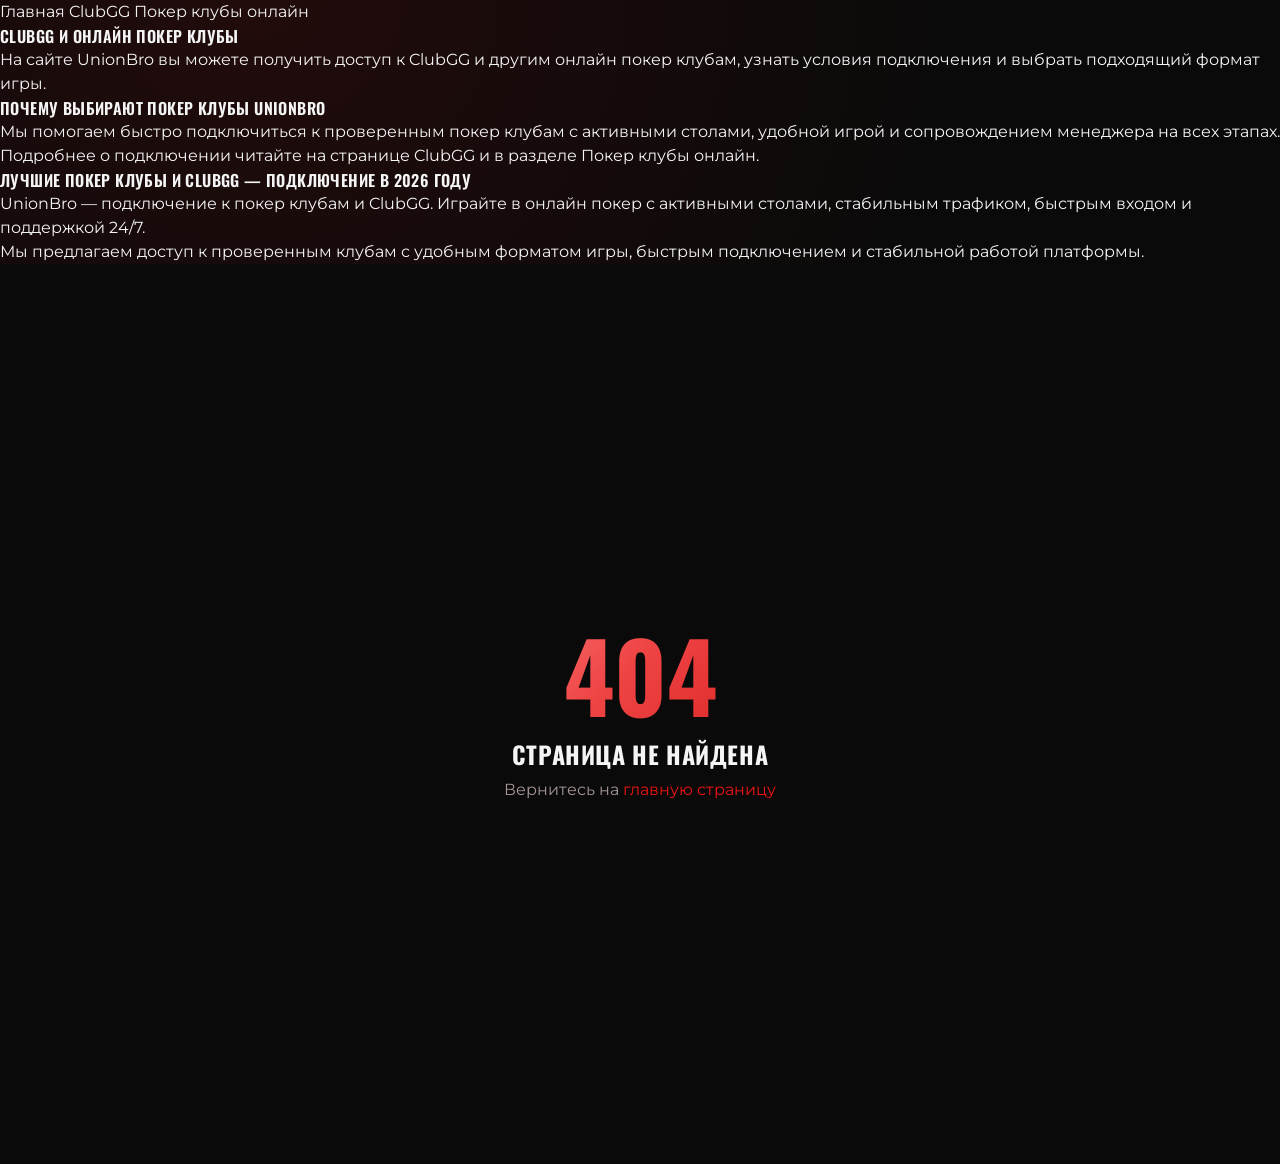
==== index.html @ 616d1501 "Update index.html" ====
<!DOCTYPE html>
<html lang="ru">
  <head>
    <meta name="google-site-verification" content="Jn-IvwOmvhcXnrIKQNg2RU78ghf2xJyELnTUJo6qWyk" />
    <meta charset="UTF-8" />
    <meta name="viewport" content="width=device-width, initial-scale=1.0" />

    <title>Лучшие покерные клубы ClubGG,X-poker,PPPoker в 2026 году | UnionBro</title>

   <meta name="description" content="UnionBro — подключение к покер клубам ClubGG,X-Poker,PPPoker. Активные столы, стабильный трафик, быстрый вход и поддержка 24/7." />

    <meta name="keywords" content="Poker клубы, ClubGG, онлайн покер, покер клуб, покер на деньги, X-Poker, покер онлайн 2026, лучшие покер клубы, клуб покера зарегистрироваться, покер рум, покер клубы , мобильный покер, покер с реальными деньгами, приватные покер клубы, unionbro покер, покер клуб вступить, покер трафик, онлайн покер клуб" />

    <meta name="robots" content="index, follow" />
    <meta name="googlebot" content="index, follow" />
    <meta name="author" content="UnionBro" />
    <meta name="language" content="Russian" />

    <link rel="canonical" href="https://brouniongg.com/" />

    <meta property="og:type" content="website" />
    <meta property="og:site_name" content="UnionBro" />
    <meta property="og:title" content="Лучшие покерные клубы ClubGG,X-Poker,PPPoker в 2026 году | UnionBro" />
    <meta property="og:description" content="Подключение к покерным клубам ClubGG,X-Poker,PPPoker: активные столы, стабильный трафик, быстрый вход и поддержка 24/7." /
    <meta property="og:url" content="https://brouniongg.com/" />
    <meta property="og:image" content="https://brouniongg.com/opengraph.jpg" />
    <meta property="og:image:width" content="1200" />
    <meta property="og:image:height" content="630" />
    <meta property="og:image:alt" content="UnionBro — Клубы GG Poker" />
    <meta property="og:locale" content="ru_RU" />

    <meta name="twitter:card" content="summary_large_image" />
    <meta name="twitter:title" content="Лучшие покерные клубы ClubGG,X-Poker,PPPoker в 2026 году | UnionBro" />
    <meta name="twitter:description" content="Подключение к покерным клубам ClubGG,X-Poker,PPPoker: активные столы, стабильный трафик и быстрый вход." />
    <meta name="twitter:image" content="https://brouniongg.com/opengraph.jpg" />

    <script type="application/ld+json">
    {
      "@context": "https://schema.org",
      "@type": "Organization",
      "name": "UnionBro",
      "url": "https://brouniongg.com/",
      "logo": "https://brouniongg.com/images/logo.jpg",
      "description": "UnionBro — сервис для быстрого подключения к лучшим клубам ClubGG. Активные столы, реальный трафик, поддержка менеджера 24/7.",
      "contactPoint": {
        "@type": "ContactPoint",
        "contactType": "customer support",
        "availableLanguage": ["Russian", "English"]
      }
    }
    </script>

    <script type="application/ld+json">
    {
      "@context": "https://schema.org",
      "@type": "WebSite",
      "name": "UnionBro",
      "url": "https://brouniongg.com/",
      "description": "Лучшие покер клубы и ClubGG — быстрое подключение, активные столы и стабильный трафик."
      "inLanguage": "ru-RU"
    }
    </script>

    <link rel="icon" type="image/png" href="/favicon.png" />
    <link rel="preconnect" href="https://fonts.googleapis.com">
    <link rel="preconnect" href="https://fonts.gstatic.com" crossorigin>

    <script type="module" crossorigin src="/assets/index-Do-05twi.js"></script>
    <link rel="stylesheet" crossorigin href="/assets/index-GJDp9SHM.css">
  </head>
  <body>
      <nav>
  <a href="/">Главная</a>
  <a href="/clubgg.html">ClubGG</a>
  <a href="/poker-clubs.html">Покер клубы онлайн</a>
</nav>
 <main>

  <section>
   <h2>ClubGG и онлайн покер клубы</h2>
<p>
  На сайте UnionBro вы можете получить доступ к ClubGG и другим
  онлайн покер клубам, узнать условия подключения и выбрать
  подходящий формат игры.
</p>
  </section>

  <section>
    <h2>Почему выбирают покер клубы UnionBro</h2>
  <p>
    Мы помогаем быстро подключиться к проверенным покер клубам с активными столами,
    удобной игрой и сопровождением менеджера на всех этапах.
  </p>
 <p>
  Подробнее о подключении читайте на странице
  <a href="/clubgg.html">ClubGG</a> и в разделе
  <a href="/poker-clubs.html">Покер клубы онлайн</a>.
</p>
  </section>
    <section>
  <h2>Лучшие покер клубы и ClubGG — подключение в 2026 году</h2>

  <p>
    UnionBro — подключение к покер клубам и ClubGG.
    Играйте в онлайн покер с активными столами, стабильным трафиком,
    быстрым входом и поддержкой 24/7.
  </p>

  <p>
    Мы предлагаем доступ к проверенным клубам с удобным форматом игры,
    быстрым подключением и стабильной работой платформы.
  </p>
</section>
</main>
    <div id="root"></div>
  </body>
</html>
---- assets/index-GJDp9SHM.css ----
@import"https://fonts.googleapis.com/css2?family=Montserrat:wght@400;500;600;700&family=Oswald:wght@400;500;600;700&display=swap";@layer properties{@supports (((-webkit-hyphens:none)) and (not (margin-trim:inline))) or ((-moz-orient:inline) and (not (color:rgb(from red r g b)))){*,:before,:after,::backdrop{--tw-translate-x:0;--tw-translate-y:0;--tw-translate-z:0;--tw-rotate-x:initial;--tw-rotate-y:initial;--tw-rotate-z:initial;--tw-skew-x:initial;--tw-skew-y:initial;--tw-space-y-reverse:0;--tw-space-x-reverse:0;--tw-border-style:solid;--tw-gradient-position:initial;--tw-gradient-from:#0000;--tw-gradient-via:#0000;--tw-gradient-to:#0000;--tw-gradient-stops:initial;--tw-gradient-via-stops:initial;--tw-gradient-from-position:0%;--tw-gradient-via-position:50%;--tw-gradient-to-position:100%;--tw-leading:initial;--tw-font-weight:initial;--tw-tracking:initial;--tw-ordinal:initial;--tw-slashed-zero:initial;--tw-numeric-figure:initial;--tw-numeric-spacing:initial;--tw-numeric-fraction:initial;--tw-shadow:0 0 #0000;--tw-shadow-color:initial;--tw-shadow-alpha:100%;--tw-inset-shadow:0 0 #0000;--tw-inset-shadow-color:initial;--tw-inset-shadow-alpha:100%;--tw-ring-color:initial;--tw-ring-shadow:0 0 #0000;--tw-inset-ring-color:initial;--tw-inset-ring-shadow:0 0 #0000;--tw-ring-inset:initial;--tw-ring-offset-width:0px;--tw-ring-offset-color:#fff;--tw-ring-offset-shadow:0 0 #0000;--tw-outline-style:solid;--tw-blur:initial;--tw-brightness:initial;--tw-contrast:initial;--tw-grayscale:initial;--tw-hue-rotate:initial;--tw-invert:initial;--tw-opacity:initial;--tw-saturate:initial;--tw-sepia:initial;--tw-drop-shadow:initial;--tw-drop-shadow-color:initial;--tw-drop-shadow-alpha:100%;--tw-drop-shadow-size:initial;--tw-backdrop-blur:initial;--tw-backdrop-brightness:initial;--tw-backdrop-contrast:initial;--tw-backdrop-grayscale:initial;--tw-backdrop-hue-rotate:initial;--tw-backdrop-invert:initial;--tw-backdrop-opacity:initial;--tw-backdrop-saturate:initial;--tw-backdrop-sepia:initial;--tw-duration:initial;--tw-ease:initial;--tw-content:"";--tw-scale-x:1;--tw-scale-y:1;--tw-scale-z:1;--tw-animation-delay:0s;--tw-animation-direction:normal;--tw-animation-duration:initial;--tw-animation-fill-mode:none;--tw-animation-iteration-count:1;--tw-enter-blur:0;--tw-enter-opacity:1;--tw-enter-rotate:0;--tw-enter-scale:1;--tw-enter-translate-x:0;--tw-enter-translate-y:0;--tw-exit-blur:0;--tw-exit-opacity:1;--tw-exit-rotate:0;--tw-exit-scale:1;--tw-exit-translate-x:0;--tw-exit-translate-y:0}}}@layer theme{:root,:host{--font-mono:ui-monospace, SFMono-Regular, Menlo, Monaco, Consolas, "Liberation Mono", "Courier New", monospace;--color-red-50:oklch(97.1% .013 17.38);--color-red-300:oklch(80.8% .114 19.571);--color-red-400:oklch(70.4% .191 22.216);--color-red-500:oklch(63.7% .237 25.331);--color-red-600:oklch(57.7% .245 27.325);--color-red-700:oklch(50.5% .213 27.518);--color-red-900:oklch(39.6% .141 25.723);--color-red-950:oklch(25.8% .092 26.042);--color-green-400:oklch(79.2% .209 151.711);--color-green-500:oklch(72.3% .219 149.579);--color-cyan-400:oklch(78.9% .154 211.53);--color-cyan-500:oklch(71.5% .143 215.221);--color-blue-400:oklch(70.7% .165 254.624);--color-blue-500:oklch(62.3% .214 259.815);--color-purple-400:oklch(71.4% .203 305.504);--color-purple-500:oklch(62.7% .265 303.9);--color-black:#000;--color-white:#fff;--spacing:.25rem;--container-sm:24rem;--container-md:28rem;--container-lg:32rem;--container-2xl:42rem;--container-3xl:48rem;--container-4xl:56rem;--container-7xl:80rem;--text-xs:.75rem;--text-xs--line-height:calc(1 / .75);--text-sm:.875rem;--text-sm--line-height:calc(1.25 / .875);--text-base:1rem;--text-base--line-height: 1.5 ;--text-lg:1.125rem;--text-lg--line-height:calc(1.75 / 1.125);--text-xl:1.25rem;--text-xl--line-height:calc(1.75 / 1.25);--text-2xl:1.5rem;--text-2xl--line-height:calc(2 / 1.5);--text-3xl:1.875rem;--text-3xl--line-height: 1.2 ;--text-4xl:2.25rem;--text-4xl--line-height:calc(2.5 / 2.25);--text-5xl:3rem;--text-5xl--line-height:1;--text-6xl:3.75rem;--text-6xl--line-height:1;--text-7xl:4.5rem;--text-7xl--line-height:1;--text-8xl:6rem;--text-8xl--line-height:1;--font-weight-normal:400;--font-weight-medium:500;--font-weight-semibold:600;--font-weight-bold:700;--tracking-tight:-.025em;--tracking-wide:.025em;--tracking-wider:.05em;--tracking-widest:.1em;--leading-tight:1.25;--leading-snug:1.375;--leading-normal:1.5;--leading-relaxed:1.625;--radius-3xl:1.5rem;--ease-in-out:cubic-bezier(.4, 0, .2, 1);--animate-spin:spin 1s linear infinite;--animate-pulse:pulse 2s cubic-bezier(.4, 0, .6, 1) infinite;--blur-md:12px;--blur-xl:24px;--blur-3xl:64px;--aspect-video:16 / 9;--default-transition-duration:.15s;--default-transition-timing-function:cubic-bezier(.4, 0, .2, 1);--default-font-family:"Montserrat", sans-serif;--default-mono-font-family:var(--font-mono);--font-display:"Oswald", sans-serif;--color-border:#291e1e}}@layer base{*,:after,:before,::backdrop{box-sizing:border-box;border:0 solid;margin:0;padding:0}::file-selector-button{box-sizing:border-box;border:0 solid;margin:0;padding:0}html,:host{-webkit-text-size-adjust:100%;tab-size:4;line-height:1.5;font-family:var(--default-font-family,ui-sans-serif, system-ui, sans-serif, "Apple Color Emoji", "Segoe UI Emoji", "Segoe UI Symbol", "Noto Color Emoji");font-feature-settings:var(--default-font-feature-settings,normal);font-variation-settings:var(--default-font-variation-settings,normal);-webkit-tap-highlight-color:transparent}hr{height:0;color:inherit;border-top-width:1px}abbr:where([title]){-webkit-text-decoration:underline dotted;text-decoration:underline dotted}h1,h2,h3,h4,h5,h6{font-size:inherit;font-weight:inherit}a{color:inherit;-webkit-text-decoration:inherit;text-decoration:inherit}b,strong{font-weight:bolder}code,kbd,samp,pre{font-family:var(--default-mono-font-family,ui-monospace, SFMono-Regular, Menlo, Monaco, Consolas, "Liberation Mono", "Courier New", monospace);font-feature-settings:var(--default-mono-font-feature-settings,normal);font-variation-settings:var(--default-mono-font-variation-settings,normal);font-size:1em}small{font-size:80%}sub,sup{vertical-align:baseline;font-size:75%;line-height:0;position:relative}sub{bottom:-.25em}sup{top:-.5em}table{text-indent:0;border-color:inherit;border-collapse:collapse}:-moz-focusring{outline:auto}progress{vertical-align:baseline}summary{display:list-item}ol,ul,menu{list-style:none}img,svg,video,canvas,audio,iframe,embed,object{vertical-align:middle;display:block}img,video{max-width:100%;height:auto}button,input,select,optgroup,textarea{font:inherit;font-feature-settings:inherit;font-variation-settings:inherit;letter-spacing:inherit;color:inherit;opacity:1;background-color:#0000;border-radius:0}::file-selector-button{font:inherit;font-feature-settings:inherit;font-variation-settings:inherit;letter-spacing:inherit;color:inherit;opacity:1;background-color:#0000;border-radius:0}:where(select:is([multiple],[size])) optgroup{font-weight:bolder}:where(select:is([multiple],[size])) optgroup option{padding-inline-start:20px}::file-selector-button{margin-inline-end:4px}::placeholder{opacity:1}@supports (not ((-webkit-appearance:-apple-pay-button))) or (contain-intrinsic-size:1px){::placeholder{color:currentColor}@supports (color:color-mix(in lab,red,red)){::placeholder{color:color-mix(in oklab,currentcolor 50%,transparent)}}}textarea{resize:vertical}::-webkit-search-decoration{-webkit-appearance:none}::-webkit-date-and-time-value{min-height:1lh;text-align:inherit}::-webkit-datetime-edit{display:inline-flex}::-webkit-datetime-edit-fields-wrapper{padding:0}::-webkit-datetime-edit{padding-block:0}::-webkit-datetime-edit-year-field{padding-block:0}::-webkit-datetime-edit-month-field{padding-block:0}::-webkit-datetime-edit-day-field{padding-block:0}::-webkit-datetime-edit-hour-field{padding-block:0}::-webkit-datetime-edit-minute-field{padding-block:0}::-webkit-datetime-edit-second-field{padding-block:0}::-webkit-datetime-edit-millisecond-field{padding-block:0}::-webkit-datetime-edit-meridiem-field{padding-block:0}::-webkit-calendar-picker-indicator{line-height:1}:-moz-ui-invalid{box-shadow:none}button,input:where([type=button],[type=reset],[type=submit]){appearance:button}::file-selector-button{appearance:button}::-webkit-inner-spin-button{height:auto}::-webkit-outer-spin-button{height:auto}[hidden]:where(:not([hidden=until-found])){display:none!important}body{color:#f5f5f5;-webkit-font-smoothing:antialiased;-moz-osx-font-smoothing:grayscale;background-color:#0a0a0a;background-image:radial-gradient(at 20% 0,#b4141424,#0000 50%),radial-gradient(at 80% 100%,#8c0a0a1a,#0000 50%);background-attachment:fixed;font-family:Montserrat,sans-serif}h1,h2,h3,h4,h5,h6{font-family:var(--font-display);--tw-font-weight:var(--font-weight-semibold);font-weight:var(--font-weight-semibold);--tw-tracking:var(--tracking-wide);letter-spacing:var(--tracking-wide);text-transform:uppercase}*{border-color:#291e1e}}@layer components{.btn-gold{color:#fff;background-image:linear-gradient(135deg,#f87171,#ef4444,#b91c1c);border:none}.btn-gold:hover{background-image:linear-gradient(135deg,#fca5a5,#f87171,#dc2626)}.btn-glass{color:#fff;-webkit-backdrop-filter:blur(8px);backdrop-filter:blur(8px);background:#c81e1e1a;border:1px solid #c81e1e47}.btn-glass:hover{background:#c81e1e33;border-color:#c81e1e80}.btn-red{color:#fff;background-image:linear-gradient(135deg,#ef4444,#7f1d1d);border:none}.btn-red:hover{background-image:linear-gradient(135deg,#f87171,#ef4444)}}@layer utilities{.\@container\/field-group{container:field-group/inline-size}.pointer-events-auto{pointer-events:auto}.pointer-events-none{pointer-events:none}.invisible{visibility:hidden}.sr-only{clip-path:inset(50%);white-space:nowrap;border-width:0;width:1px;height:1px;margin:-1px;padding:0;position:absolute;overflow:hidden}.absolute{position:absolute}.fixed{position:fixed}.relative{position:relative}.static{position:static}.inset-0{inset:calc(var(--spacing) * 0)}.inset-x-0{inset-inline:calc(var(--spacing) * 0)}.inset-y-0{inset-block:calc(var(--spacing) * 0)}.start{inset-inline-start:var(--spacing)}.-top-3{top:calc(var(--spacing) * -3)}.-top-12{top:calc(var(--spacing) * -12)}.top-0{top:calc(var(--spacing) * 0)}.top-1\.5{top:calc(var(--spacing) * 1.5)}.top-1\/2{top:50%}.top-2{top:calc(var(--spacing) * 2)}.top-2\.5{top:calc(var(--spacing) * 2.5)}.top-3\.5{top:calc(var(--spacing) * 3.5)}.top-4{top:calc(var(--spacing) * 4)}.top-14{top:calc(var(--spacing) * 14)}.top-16{top:calc(var(--spacing) * 16)}.top-24{top:calc(var(--spacing) * 24)}.top-\[1px\]{top:1px}.top-\[50\%\]{top:50%}.top-\[60\%\]{top:60%}.top-\[100px\]{top:100px}.top-full{top:100%}.-right-3{right:calc(var(--spacing) * -3)}.-right-12{right:calc(var(--spacing) * -12)}.-right-\[3px\]{right:-3px}.right-0{right:calc(var(--spacing) * 0)}.right-1{right:calc(var(--spacing) * 1)}.right-2{right:calc(var(--spacing) * 2)}.right-3{right:calc(var(--spacing) * 3)}.right-4{right:calc(var(--spacing) * 4)}.right-\[16\%\]{right:16%}.-bottom-12{bottom:calc(var(--spacing) * -12)}.bottom-0{bottom:calc(var(--spacing) * 0)}.bottom-2{bottom:calc(var(--spacing) * 2)}.-left-12{left:calc(var(--spacing) * -12)}.-left-\[3px\]{left:-3px}.left-0{left:calc(var(--spacing) * 0)}.left-1\/2{left:50%}.left-2{left:calc(var(--spacing) * 2)}.left-\[16\%\]{left:16%}.left-\[50\%\]{left:50%}.z-0{z-index:0}.z-10{z-index:10}.z-20{z-index:20}.z-50{z-index:50}.z-\[1\]{z-index:1}.z-\[100\]{z-index:100}.order-first{order:-9999}.order-last{order:9999}.\!m-0{margin:calc(var(--spacing) * 0)!important}.-mx-1{margin-inline:calc(var(--spacing) * -1)}.mx-2{margin-inline:calc(var(--spacing) * 2)}.mx-3\.5{margin-inline:calc(var(--spacing) * 3.5)}.mx-8{margin-inline:calc(var(--spacing) * 8)}.mx-auto{margin-inline:auto}.-my-2{margin-block:calc(var(--spacing) * -2)}.my-0{margin-block:calc(var(--spacing) * 0)}.my-0\.5{margin-block:calc(var(--spacing) * .5)}.my-1{margin-block:calc(var(--spacing) * 1)}.-mt-4{margin-top:calc(var(--spacing) * -4)}.-mt-10{margin-top:calc(var(--spacing) * -10)}.-mt-20{margin-top:calc(var(--spacing) * -20)}.mt-1{margin-top:calc(var(--spacing) * 1)}.mt-1\.5{margin-top:calc(var(--spacing) * 1.5)}.mt-2{margin-top:calc(var(--spacing) * 2)}.mt-4{margin-top:calc(var(--spacing) * 4)}.mt-5{margin-top:calc(var(--spacing) * 5)}.mt-6{margin-top:calc(var(--spacing) * 6)}.mt-10{margin-top:calc(var(--spacing) * 10)}.mt-16{margin-top:calc(var(--spacing) * 16)}.mt-24{margin-top:calc(var(--spacing) * 24)}.mt-auto{margin-top:auto}.-mr-10{margin-right:calc(var(--spacing) * -10)}.-mr-20{margin-right:calc(var(--spacing) * -20)}.mr-1{margin-right:calc(var(--spacing) * 1)}.mr-2{margin-right:calc(var(--spacing) * 2)}.mb-0{margin-bottom:calc(var(--spacing) * 0)}.mb-1{margin-bottom:calc(var(--spacing) * 1)}.mb-2{margin-bottom:calc(var(--spacing) * 2)}.mb-3{margin-bottom:calc(var(--spacing) * 3)}.mb-4{margin-bottom:calc(var(--spacing) * 4)}.mb-5{margin-bottom:calc(var(--spacing) * 5)}.mb-6{margin-bottom:calc(var(--spacing) * 6)}.mb-8{margin-bottom:calc(var(--spacing) * 8)}.mb-10{margin-bottom:calc(var(--spacing) * 10)}.mb-12{margin-bottom:calc(var(--spacing) * 12)}.mb-16{margin-bottom:calc(var(--spacing) * 16)}.-ml-4{margin-left:calc(var(--spacing) * -4)}.ml-1{margin-left:calc(var(--spacing) * 1)}.ml-4{margin-left:calc(var(--spacing) * 4)}.ml-auto{margin-left:auto}.line-clamp-2{-webkit-line-clamp:2;-webkit-box-orient:vertical;display:-webkit-box;overflow:hidden}.block{display:block}.flex{display:flex}.grid{display:grid}.hidden{display:none}.inline{display:inline}.inline-flex{display:inline-flex}.table{display:table}.aspect-square{aspect-ratio:1}.aspect-video{aspect-ratio:var(--aspect-video)}.size-4{width:calc(var(--spacing) * 4);height:calc(var(--spacing) * 4)}.size-6{width:calc(var(--spacing) * 6);height:calc(var(--spacing) * 6)}.size-8{width:calc(var(--spacing) * 8);height:calc(var(--spacing) * 8)}.size-10{width:calc(var(--spacing) * 10);height:calc(var(--spacing) * 10)}.size-\[--cell-size\]{width:--cell-size;height:--cell-size}.h-0\.5{height:calc(var(--spacing) * .5)}.h-1{height:calc(var(--spacing) * 1)}.h-1\.5{height:calc(var(--spacing) * 1.5)}.h-2{height:calc(var(--spacing) * 2)}.h-2\.5{height:calc(var(--spacing) * 2.5)}.h-3{height:calc(var(--spacing) * 3)}.h-3\.5{height:calc(var(--spacing) * 3.5)}.h-4{height:calc(var(--spacing) * 4)}.h-5{height:calc(var(--spacing) * 5)}.h-6{height:calc(var(--spacing) * 6)}.h-7{height:calc(var(--spacing) * 7)}.h-8{height:calc(var(--spacing) * 8)}.h-9{height:calc(var(--spacing) * 9)}.h-10{height:calc(var(--spacing) * 10)}.h-11{height:calc(var(--spacing) * 11)}.h-12{height:calc(var(--spacing) * 12)}.h-14{height:calc(var(--spacing) * 14)}.h-20{height:calc(var(--spacing) * 20)}.h-24{height:calc(var(--spacing) * 24)}.h-28{height:calc(var(--spacing) * 28)}.h-32{height:calc(var(--spacing) * 32)}.h-64{height:calc(var(--spacing) * 64)}.h-\[--cell-size\]{height:--cell-size}.h-\[1px\]{height:1px}.h-\[120px\]{height:120px}.h-\[var\(--radix-navigation-menu-viewport-height\)\]{height:var(--radix-navigation-menu-viewport-height)}.h-\[var\(--radix-select-trigger-height\)\]{height:var(--radix-select-trigger-height)}.h-auto{height:auto}.h-full{height:100%}.h-px{height:1px}.h-svh{height:100svh}.max-h-\[--radix-context-menu-content-available-height\]{max-height:--radix-context-menu-content-available-height}.max-h-\[--radix-select-content-available-height\]{max-height:--radix-select-content-available-height}.max-h-\[300px\]{max-height:300px}.max-h-\[var\(--radix-dropdown-menu-content-available-height\)\]{max-height:var(--radix-dropdown-menu-content-available-height)}.max-h-screen{max-height:100vh}.min-h-0{min-height:calc(var(--spacing) * 0)}.min-h-\[60px\]{min-height:60px}.min-h-\[90vh\]{min-height:90vh}.min-h-screen{min-height:100vh}.min-h-svh{min-height:100svh}.w-0{width:calc(var(--spacing) * 0)}.w-1{width:calc(var(--spacing) * 1)}.w-2{width:calc(var(--spacing) * 2)}.w-2\.5{width:calc(var(--spacing) * 2.5)}.w-3{width:calc(var(--spacing) * 3)}.w-3\.5{width:calc(var(--spacing) * 3.5)}.w-3\/4{width:75%}.w-4{width:calc(var(--spacing) * 4)}.w-5{width:calc(var(--spacing) * 5)}.w-7{width:calc(var(--spacing) * 7)}.w-8{width:calc(var(--spacing) * 8)}.w-9{width:calc(var(--spacing) * 9)}.w-10{width:calc(var(--spacing) * 10)}.w-16{width:calc(var(--spacing) * 16)}.w-20{width:calc(var(--spacing) * 20)}.w-24{width:calc(var(--spacing) * 24)}.w-28{width:calc(var(--spacing) * 28)}.w-32{width:calc(var(--spacing) * 32)}.w-64{width:calc(var(--spacing) * 64)}.w-72{width:calc(var(--spacing) * 72)}.w-\[--cell-size\]{width:--cell-size}.w-\[1px\]{width:1px}.w-\[3px\]{width:3px}.w-\[100px\]{width:100px}.w-\[120px\]{width:120px}.w-\[var\(--sidebar-width\)\]{width:var(--sidebar-width)}.w-auto{width:auto}.w-fit{width:fit-content}.w-full{width:100%}.w-max{width:max-content}.w-px{width:1px}.max-w-2xl{max-width:var(--container-2xl)}.max-w-3xl{max-width:var(--container-3xl)}.max-w-4xl{max-width:var(--container-4xl)}.max-w-7xl{max-width:var(--container-7xl)}.max-w-\[var\(--skeleton-width\)\]{max-width:var(--skeleton-width)}.max-w-lg{max-width:var(--container-lg)}.max-w-max{max-width:max-content}.max-w-md{max-width:var(--container-md)}.max-w-sm{max-width:var(--container-sm)}.min-w-0{min-width:calc(var(--spacing) * 0)}.min-w-5{min-width:calc(var(--spacing) * 5)}.min-w-8{min-width:calc(var(--spacing) * 8)}.min-w-9{min-width:calc(var(--spacing) * 9)}.min-w-10{min-width:calc(var(--spacing) * 10)}.min-w-\[--cell-size\]{min-width:--cell-size}.min-w-\[8rem\]{min-width:8rem}.min-w-\[12rem\]{min-width:12rem}.min-w-\[var\(--radix-select-trigger-width\)\]{min-width:var(--radix-select-trigger-width)}.flex-1{flex:1}.flex-shrink-0,.shrink-0{flex-shrink:0}.grow{flex-grow:1}.grow-0{flex-grow:0}.basis-full{flex-basis:100%}.caption-bottom{caption-side:bottom}.border-collapse{border-collapse:collapse}.origin-\[--radix-context-menu-content-transform-origin\]{transform-origin:--radix-context-menu-content-transform-origin}.origin-\[--radix-dropdown-menu-content-transform-origin\]{transform-origin:--radix-dropdown-menu-content-transform-origin}.origin-\[--radix-hover-card-content-transform-origin\]{transform-origin:--radix-hover-card-content-transform-origin}.origin-\[--radix-menubar-content-transform-origin\]{transform-origin:--radix-menubar-content-transform-origin}.origin-\[--radix-popover-content-transform-origin\]{transform-origin:--radix-popover-content-transform-origin}.origin-\[--radix-select-content-transform-origin\]{transform-origin:--radix-select-content-transform-origin}.origin-\[--radix-tooltip-content-transform-origin\]{transform-origin:--radix-tooltip-content-transform-origin}.-translate-x-1\/2{--tw-translate-x: -50% ;translate:var(--tw-translate-x) var(--tw-translate-y)}.-translate-x-px{--tw-translate-x:-1px;translate:var(--tw-translate-x) var(--tw-translate-y)}.translate-x-\[-50\%\]{--tw-translate-x:-50%;translate:var(--tw-translate-x) var(--tw-translate-y)}.translate-x-px{--tw-translate-x:1px;translate:var(--tw-translate-x) var(--tw-translate-y)}.-translate-y-1\/2{--tw-translate-y: -50% ;translate:var(--tw-translate-x) var(--tw-translate-y)}.translate-y-\[-50\%\]{--tw-translate-y:-50%;translate:var(--tw-translate-x) var(--tw-translate-y)}.rotate-45{rotate:45deg}.rotate-90{rotate:90deg}.transform{transform:var(--tw-rotate-x,) var(--tw-rotate-y,) var(--tw-rotate-z,) var(--tw-skew-x,) var(--tw-skew-y,)}.animate-caret-blink{animation:1.25s ease-out infinite caret-blink}.animate-in{animation:enter var(--tw-animation-duration,var(--tw-duration,.15s))var(--tw-ease,ease)var(--tw-animation-delay,0s)var(--tw-animation-iteration-count,1)var(--tw-animation-direction,normal)var(--tw-animation-fill-mode,none)}.animate-pulse{animation:var(--animate-pulse)}.animate-spin{animation:var(--animate-spin)}.cursor-default{cursor:default}.cursor-pointer{cursor:pointer}.cursor-text{cursor:text}.touch-none{touch-action:none}.resize-none{resize:none}.list-disc{list-style-type:disc}.list-none{list-style-type:none}.grid-cols-1{grid-template-columns:repeat(1,minmax(0,1fr))}.grid-cols-2{grid-template-columns:repeat(2,minmax(0,1fr))}.flex-col{flex-direction:column}.flex-col-reverse{flex-direction:column-reverse}.flex-row{flex-direction:row}.flex-wrap{flex-wrap:wrap}.place-content-center{place-content:center}.items-center{align-items:center}.items-end{align-items:flex-end}.items-start{align-items:flex-start}.items-stretch{align-items:stretch}.justify-between{justify-content:space-between}.justify-center{justify-content:center}.justify-start{justify-content:flex-start}.gap-1{gap:calc(var(--spacing) * 1)}.gap-1\.5{gap:calc(var(--spacing) * 1.5)}.gap-2{gap:calc(var(--spacing) * 2)}.gap-2\.5{gap:calc(var(--spacing) * 2.5)}.gap-3{gap:calc(var(--spacing) * 3)}.gap-4{gap:calc(var(--spacing) * 4)}.gap-5{gap:calc(var(--spacing) * 5)}.gap-6{gap:calc(var(--spacing) * 6)}.gap-7{gap:calc(var(--spacing) * 7)}.gap-8{gap:calc(var(--spacing) * 8)}.gap-10{gap:calc(var(--spacing) * 10)}.gap-12{gap:calc(var(--spacing) * 12)}.gap-16{gap:calc(var(--spacing) * 16)}:where(.space-y-1\.5>:not(:last-child)){--tw-space-y-reverse:0;margin-block-start:calc(calc(var(--spacing) * 1.5) * var(--tw-space-y-reverse));margin-block-end:calc(calc(var(--spacing) * 1.5) * calc(1 - var(--tw-space-y-reverse)))}:where(.space-y-2>:not(:last-child)){--tw-space-y-reverse:0;margin-block-start:calc(calc(var(--spacing) * 2) * var(--tw-space-y-reverse));margin-block-end:calc(calc(var(--spacing) * 2) * calc(1 - var(--tw-space-y-reverse)))}:where(.space-y-4>:not(:last-child)){--tw-space-y-reverse:0;margin-block-start:calc(calc(var(--spacing) * 4) * var(--tw-space-y-reverse));margin-block-end:calc(calc(var(--spacing) * 4) * calc(1 - var(--tw-space-y-reverse)))}:where(.space-y-6>:not(:last-child)){--tw-space-y-reverse:0;margin-block-start:calc(calc(var(--spacing) * 6) * var(--tw-space-y-reverse));margin-block-end:calc(calc(var(--spacing) * 6) * calc(1 - var(--tw-space-y-reverse)))}:where(.space-x-1>:not(:last-child)){--tw-space-x-reverse:0;margin-inline-start:calc(calc(var(--spacing) * 1) * var(--tw-space-x-reverse));margin-inline-end:calc(calc(var(--spacing) * 1) * calc(1 - var(--tw-space-x-reverse)))}:where(.space-x-4>:not(:last-child)){--tw-space-x-reverse:0;margin-inline-start:calc(calc(var(--spacing) * 4) * var(--tw-space-x-reverse));margin-inline-end:calc(calc(var(--spacing) * 4) * calc(1 - var(--tw-space-x-reverse)))}.self-stretch{align-self:stretch}.overflow-auto{overflow:auto}.overflow-hidden{overflow:hidden}.overflow-x-hidden{overflow-x:hidden}.overflow-y-auto{overflow-y:auto}.rounded{border-radius:.25rem}.rounded-2xl{border-radius:2rem}.rounded-3xl{border-radius:var(--radius-3xl)}.rounded-\[2px\]{border-radius:2px}.rounded-\[40px\]{border-radius:40px}.rounded-\[calc\(var\(--radius\)-5px\)\]{border-radius:calc(var(--radius) - 5px)}.rounded-\[inherit\]{border-radius:inherit}.rounded-full{border-radius:3.40282e38px}.rounded-lg{border-radius:1rem}.rounded-md{border-radius:.5rem}.rounded-none{border-radius:0}.rounded-sm{border-radius:.25rem}.rounded-xl{border-radius:1.5rem}.rounded-t-\[10px\]{border-top-left-radius:10px;border-top-right-radius:10px}.rounded-l-md{border-top-left-radius:.5rem;border-bottom-left-radius:.5rem}.rounded-l-sm{border-top-left-radius:.25rem;border-bottom-left-radius:.25rem}.rounded-tl-sm{border-top-left-radius:.25rem}.rounded-r-md{border-top-right-radius:.5rem;border-bottom-right-radius:.5rem}.rounded-r-sm{border-top-right-radius:.25rem;border-bottom-right-radius:.25rem}.border{border-style:var(--tw-border-style);border-width:1px}.border-0{border-style:var(--tw-border-style);border-width:0}.border-2{border-style:var(--tw-border-style);border-width:2px}.border-\[1\.5px\]{border-style:var(--tw-border-style);border-width:1.5px}.border-y{border-block-style:var(--tw-border-style);border-block-width:1px}.border-t{border-top-style:var(--tw-border-style);border-top-width:1px}.border-r{border-right-style:var(--tw-border-style);border-right-width:1px}.border-b{border-bottom-style:var(--tw-border-style);border-bottom-width:1px}.border-l{border-left-style:var(--tw-border-style);border-left-width:1px}.border-dashed{--tw-border-style:dashed;border-style:dashed}.\[border-color\:var\(--badge-outline\)\]{border-color:var(--badge-outline)}.border-\[--color-border\]{border-color:--color-border}.border-background{border-color:#0a0a0a}.border-background\/30{border-color:#0a0a0a4d}.border-blue-500\/30{border-color:#3080ff4d}@supports (color:color-mix(in lab,red,red)){.border-blue-500\/30{border-color:color-mix(in oklab,var(--color-blue-500) 30%,transparent)}}.border-border{border-color:#291e1e}.border-border\/50{border-color:#291e1e80}.border-cyan-500\/30{border-color:#00b7d74d}@supports (color:color-mix(in lab,red,red)){.border-cyan-500\/30{border-color:color-mix(in oklab,var(--color-cyan-500) 30%,transparent)}}.border-destructive{border-color:#ec1313}.border-destructive\/50{border-color:#ec131380}.border-green-500\/30{border-color:#00c7584d}@supports (color:color-mix(in lab,red,red)){.border-green-500\/30{border-color:color-mix(in oklab,var(--color-green-500) 30%,transparent)}}.border-input{border-color:#291e1e}.border-primary{border-color:#ec1313}.border-primary\/20{border-color:#ec131333}.border-primary\/30{border-color:#ec13134d}.border-primary\/50{border-color:#ec131380}.border-purple-500\/30{border-color:#ac4bff4d}@supports (color:color-mix(in lab,red,red)){.border-purple-500\/30{border-color:color-mix(in oklab,var(--color-purple-500) 30%,transparent)}}.border-red-500\/30{border-color:#fb2c364d}@supports (color:color-mix(in lab,red,red)){.border-red-500\/30{border-color:color-mix(in oklab,var(--color-red-500) 30%,transparent)}}.border-red-700\/25{border-color:#bf000f40}@supports (color:color-mix(in lab,red,red)){.border-red-700\/25{border-color:color-mix(in oklab,var(--color-red-700) 25%,transparent)}}.border-transparent{border-color:#0000}.border-white\/5{border-color:#ffffff0d}@supports (color:color-mix(in lab,red,red)){.border-white\/5{border-color:color-mix(in oklab,var(--color-white) 5%,transparent)}}.border-white\/10{border-color:#ffffff1a}@supports (color:color-mix(in lab,red,red)){.border-white\/10{border-color:color-mix(in oklab,var(--color-white) 10%,transparent)}}.border-t-background{border-top-color:#0a0a0a}.border-t-transparent{border-top-color:#0000}.border-l-transparent{border-left-color:#0000}.bg-\[\#111\]{background-color:#111}.bg-\[\#444\]{background-color:#444}.bg-\[--color-bg\]{background-color:--color-bg}.bg-accent{background-color:#bb1b1b}.bg-background{background-color:#0a0a0a}.bg-background\/80{background-color:#0a0a0acc}.bg-black{background-color:var(--color-black)}.bg-black\/40{background-color:#0006}@supports (color:color-mix(in lab,red,red)){.bg-black\/40{background-color:color-mix(in oklab,var(--color-black) 40%,transparent)}}.bg-black\/50{background-color:#00000080}@supports (color:color-mix(in lab,red,red)){.bg-black\/50{background-color:color-mix(in oklab,var(--color-black) 50%,transparent)}}.bg-black\/80{background-color:#000c}@supports (color:color-mix(in lab,red,red)){.bg-black\/80{background-color:color-mix(in oklab,var(--color-black) 80%,transparent)}}.bg-blue-500\/20{background-color:#3080ff33}@supports (color:color-mix(in lab,red,red)){.bg-blue-500\/20{background-color:color-mix(in oklab,var(--color-blue-500) 20%,transparent)}}.bg-border{background-color:#291e1e}.bg-card{background-color:#110d0d}.bg-card\/30{background-color:#110d0d4d}.bg-card\/95{background-color:#110d0df2}.bg-cyan-500\/20{background-color:#00b7d733}@supports (color:color-mix(in lab,red,red)){.bg-cyan-500\/20{background-color:color-mix(in oklab,var(--color-cyan-500) 20%,transparent)}}.bg-destructive{background-color:#ec1313}.bg-foreground{background-color:#f5f5f5}.bg-green-500\/20{background-color:#00c75833}@supports (color:color-mix(in lab,red,red)){.bg-green-500\/20{background-color:color-mix(in oklab,var(--color-green-500) 20%,transparent)}}.bg-input{background-color:#291e1e}.bg-muted{background-color:#272020}.bg-muted\/50{background-color:#27202080}.bg-popover{background-color:#110d0d}.bg-primary{background-color:#ec1313}.bg-primary\/10{background-color:#ec13131a}.bg-primary\/15{background-color:#ec131326}.bg-primary\/20{background-color:#ec131333}.bg-purple-500\/20{background-color:#ac4bff33}@supports (color:color-mix(in lab,red,red)){.bg-purple-500\/20{background-color:color-mix(in oklab,var(--color-purple-500) 20%,transparent)}}.bg-red-500\/20{background-color:#fb2c3633}@supports (color:color-mix(in lab,red,red)){.bg-red-500\/20{background-color:color-mix(in oklab,var(--color-red-500) 20%,transparent)}}.bg-red-950\/30{background-color:#4608094d}@supports (color:color-mix(in lab,red,red)){.bg-red-950\/30{background-color:color-mix(in oklab,var(--color-red-950) 30%,transparent)}}.bg-secondary{background-color:#281515}.bg-transparent{background-color:#0000}.bg-white{background-color:var(--color-white)}.bg-white\/5{background-color:#ffffff0d}@supports (color:color-mix(in lab,red,red)){.bg-white\/5{background-color:color-mix(in oklab,var(--color-white) 5%,transparent)}}.bg-white\/30{background-color:#ffffff4d}@supports (color:color-mix(in lab,red,red)){.bg-white\/30{background-color:color-mix(in oklab,var(--color-white) 30%,transparent)}}.bg-gradient-to-b{--tw-gradient-position:to bottom in oklab;background-image:linear-gradient(var(--tw-gradient-stops))}.bg-gradient-to-r{--tw-gradient-position:to right in oklab;background-image:linear-gradient(var(--tw-gradient-stops))}.bg-gradient-to-t{--tw-gradient-position:to top in oklab;background-image:linear-gradient(var(--tw-gradient-stops))}.bg-\[radial-gradient\(circle_at_center\,rgba\(180\,20\,20\,0\.07\)_0\%\,transparent_65\%\)\]{background-image:radial-gradient(circle,#b4141412,#0000 65%)}.bg-\[radial-gradient\(circle_at_center\,rgba\(180\,20\,20\,0\.08\)_0\%\,transparent_70\%\)\]{background-image:radial-gradient(circle,#b4141414,#0000 70%)}.bg-\[radial-gradient\(ellipse_at_bottom\,rgba\(180\,20\,20\,0\.05\)_0\%\,transparent_70\%\)\]{background-image:radial-gradient(at bottom,#b414140d,#0000 70%)}.bg-\[radial-gradient\(ellipse_at_center\,rgba\(180\,20\,20\,0\.10\)_0\%\,transparent_60\%\)\]{background-image:radial-gradient(#b414141a,#0000 60%)}.bg-\[radial-gradient\(ellipse_at_left\,rgba\(180\,20\,20\,0\.06\)_0\%\,transparent_50\%\)\]{background-image:radial-gradient(at 0,#b414140f,#0000 50%)}.bg-\[radial-gradient\(ellipse_at_right\,rgba\(180\,20\,20\,0\.08\)_0\%\,transparent_60\%\)\]{background-image:radial-gradient(at 100%,#b4141414,#0000 60%)}.bg-\[radial-gradient\(ellipse_at_top\,rgba\(180\,20\,20\,0\.10\)_0\%\,transparent_60\%\)\]{background-image:radial-gradient(at top,#b414141a,#0000 60%)}.from-background{--tw-gradient-from:#0a0a0a;--tw-gradient-stops:var(--tw-gradient-via-stops,var(--tw-gradient-position), var(--tw-gradient-from) var(--tw-gradient-from-position), var(--tw-gradient-to) var(--tw-gradient-to-position))}.from-background\/90{--tw-gradient-from:oklab(14.4788% 7.45058e-9 7.45058e-9/.9);--tw-gradient-stops:var(--tw-gradient-via-stops,var(--tw-gradient-position), var(--tw-gradient-from) var(--tw-gradient-from-position), var(--tw-gradient-to) var(--tw-gradient-to-position))}.from-black\/30{--tw-gradient-from:#0000004d}@supports (color:color-mix(in lab,red,red)){.from-black\/30{--tw-gradient-from:color-mix(in oklab, var(--color-black) 30%, transparent)}}.from-black\/30{--tw-gradient-stops:var(--tw-gradient-via-stops,var(--tw-gradient-position), var(--tw-gradient-from) var(--tw-gradient-from-position), var(--tw-gradient-to) var(--tw-gradient-to-position))}.from-red-900\/60{--tw-gradient-from:#82181a99}@supports (color:color-mix(in lab,red,red)){.from-red-900\/60{--tw-gradient-from:color-mix(in oklab, var(--color-red-900) 60%, transparent)}}.from-red-900\/60{--tw-gradient-stops:var(--tw-gradient-via-stops,var(--tw-gradient-position), var(--tw-gradient-from) var(--tw-gradient-from-position), var(--tw-gradient-to) var(--tw-gradient-to-position))}.from-transparent{--tw-gradient-from:transparent;--tw-gradient-stops:var(--tw-gradient-via-stops,var(--tw-gradient-position), var(--tw-gradient-from) var(--tw-gradient-from-position), var(--tw-gradient-to) var(--tw-gradient-to-position))}.via-background\/80{--tw-gradient-via:oklab(14.4788% 7.45058e-9 7.45058e-9/.8);--tw-gradient-via-stops:var(--tw-gradient-position), var(--tw-gradient-from) var(--tw-gradient-from-position), var(--tw-gradient-via) var(--tw-gradient-via-position), var(--tw-gradient-to) var(--tw-gradient-to-position);--tw-gradient-stops:var(--tw-gradient-via-stops)}.via-primary{--tw-gradient-via:#ec1313;--tw-gradient-via-stops:var(--tw-gradient-position), var(--tw-gradient-from) var(--tw-gradient-from-position), var(--tw-gradient-via) var(--tw-gradient-via-position), var(--tw-gradient-to) var(--tw-gradient-to-position);--tw-gradient-stops:var(--tw-gradient-via-stops)}.via-primary\/40{--tw-gradient-via:oklab(59.697% .209079 .114105/.4);--tw-gradient-via-stops:var(--tw-gradient-position), var(--tw-gradient-from) var(--tw-gradient-from-position), var(--tw-gradient-via) var(--tw-gradient-via-position), var(--tw-gradient-to) var(--tw-gradient-to-position);--tw-gradient-stops:var(--tw-gradient-via-stops)}.via-primary\/60{--tw-gradient-via:oklab(59.697% .209079 .114105/.6);--tw-gradient-via-stops:var(--tw-gradient-position), var(--tw-gradient-from) var(--tw-gradient-from-position), var(--tw-gradient-via) var(--tw-gradient-via-position), var(--tw-gradient-to) var(--tw-gradient-to-position);--tw-gradient-stops:var(--tw-gradient-via-stops)}.via-transparent{--tw-gradient-via:transparent;--tw-gradient-via-stops:var(--tw-gradient-position), var(--tw-gradient-from) var(--tw-gradient-from-position), var(--tw-gradient-via) var(--tw-gradient-via-position), var(--tw-gradient-to) var(--tw-gradient-to-position);--tw-gradient-stops:var(--tw-gradient-via-stops)}.to-background{--tw-gradient-to:#0a0a0a;--tw-gradient-stops:var(--tw-gradient-via-stops,var(--tw-gradient-position), var(--tw-gradient-from) var(--tw-gradient-from-position), var(--tw-gradient-to) var(--tw-gradient-to-position))}.to-black\/20{--tw-gradient-to:#0003}@supports (color:color-mix(in lab,red,red)){.to-black\/20{--tw-gradient-to:color-mix(in oklab, var(--color-black) 20%, transparent)}}.to-black\/20{--tw-gradient-stops:var(--tw-gradient-via-stops,var(--tw-gradient-position), var(--tw-gradient-from) var(--tw-gradient-from-position), var(--tw-gradient-to) var(--tw-gradient-to-position))}.to-red-950\/80{--tw-gradient-to:#460809cc}@supports (color:color-mix(in lab,red,red)){.to-red-950\/80{--tw-gradient-to:color-mix(in oklab, var(--color-red-950) 80%, transparent)}}.to-red-950\/80{--tw-gradient-stops:var(--tw-gradient-via-stops,var(--tw-gradient-position), var(--tw-gradient-from) var(--tw-gradient-from-position), var(--tw-gradient-to) var(--tw-gradient-to-position))}.to-transparent{--tw-gradient-to:transparent;--tw-gradient-stops:var(--tw-gradient-via-stops,var(--tw-gradient-position), var(--tw-gradient-from) var(--tw-gradient-from-position), var(--tw-gradient-to) var(--tw-gradient-to-position))}.fill-current{fill:currentColor}.fill-primary{fill:#ec1313}.object-contain{object-fit:contain}.object-cover{object-fit:cover}.object-top{object-position:top}.p-0{padding:calc(var(--spacing) * 0)}.p-1{padding:calc(var(--spacing) * 1)}.p-1\.5{padding:calc(var(--spacing) * 1.5)}.p-2{padding:calc(var(--spacing) * 2)}.p-3{padding:calc(var(--spacing) * 3)}.p-4{padding:calc(var(--spacing) * 4)}.p-5{padding:calc(var(--spacing) * 5)}.p-6{padding:calc(var(--spacing) * 6)}.p-8{padding:calc(var(--spacing) * 8)}.p-10{padding:calc(var(--spacing) * 10)}.p-\[1px\]{padding:1px}.px-1{padding-inline:calc(var(--spacing) * 1)}.px-1\.5{padding-inline:calc(var(--spacing) * 1.5)}.px-2{padding-inline:calc(var(--spacing) * 2)}.px-2\.5{padding-inline:calc(var(--spacing) * 2.5)}.px-3{padding-inline:calc(var(--spacing) * 3)}.px-4{padding-inline:calc(var(--spacing) * 4)}.px-5{padding-inline:calc(var(--spacing) * 5)}.px-6{padding-inline:calc(var(--spacing) * 6)}.px-8{padding-inline:calc(var(--spacing) * 8)}.px-\[--cell-size\]{padding-inline:--cell-size}.py-0\.5{padding-block:calc(var(--spacing) * .5)}.py-1{padding-block:calc(var(--spacing) * 1)}.py-1\.5{padding-block:calc(var(--spacing) * 1.5)}.py-2{padding-block:calc(var(--spacing) * 2)}.py-2\.5{padding-block:calc(var(--spacing) * 2.5)}.py-3{padding-block:calc(var(--spacing) * 3)}.py-4{padding-block:calc(var(--spacing) * 4)}.py-5{padding-block:calc(var(--spacing) * 5)}.py-6{padding-block:calc(var(--spacing) * 6)}.py-12{padding-block:calc(var(--spacing) * 12)}.py-16{padding-block:calc(var(--spacing) * 16)}.py-20{padding-block:calc(var(--spacing) * 20)}.py-24{padding-block:calc(var(--spacing) * 24)}.pt-0{padding-top:calc(var(--spacing) * 0)}.pt-3{padding-top:calc(var(--spacing) * 3)}.pt-4{padding-top:calc(var(--spacing) * 4)}.pt-8{padding-top:calc(var(--spacing) * 8)}.pt-20{padding-top:calc(var(--spacing) * 20)}.pt-24{padding-top:calc(var(--spacing) * 24)}.pr-1{padding-right:calc(var(--spacing) * 1)}.pr-2{padding-right:calc(var(--spacing) * 2)}.pr-2\.5{padding-right:calc(var(--spacing) * 2.5)}.pr-3{padding-right:calc(var(--spacing) * 3)}.pr-8{padding-right:calc(var(--spacing) * 8)}.pb-3{padding-bottom:calc(var(--spacing) * 3)}.pb-4{padding-bottom:calc(var(--spacing) * 4)}.pb-8{padding-bottom:calc(var(--spacing) * 8)}.pb-24{padding-bottom:calc(var(--spacing) * 24)}.pl-2{padding-left:calc(var(--spacing) * 2)}.pl-2\.5{padding-left:calc(var(--spacing) * 2.5)}.pl-3{padding-left:calc(var(--spacing) * 3)}.pl-4{padding-left:calc(var(--spacing) * 4)}.pl-8{padding-left:calc(var(--spacing) * 8)}.text-center{text-align:center}.text-left{text-align:left}.align-middle{vertical-align:middle}.font-display{font-family:Oswald,sans-serif}.font-mono{font-family:var(--font-mono)}.font-sans{font-family:Montserrat,sans-serif}.text-2xl{font-size:var(--text-2xl);line-height:var(--tw-leading,var(--text-2xl--line-height))}.text-3xl{font-size:var(--text-3xl);line-height:var(--tw-leading,var(--text-3xl--line-height))}.text-4xl{font-size:var(--text-4xl);line-height:var(--tw-leading,var(--text-4xl--line-height))}.text-5xl{font-size:var(--text-5xl);line-height:var(--tw-leading,var(--text-5xl--line-height))}.text-8xl{font-size:var(--text-8xl);line-height:var(--tw-leading,var(--text-8xl--line-height))}.text-base{font-size:var(--text-base);line-height:var(--tw-leading,var(--text-base--line-height))}.text-lg{font-size:var(--text-lg);line-height:var(--tw-leading,var(--text-lg--line-height))}.text-sm{font-size:var(--text-sm);line-height:var(--tw-leading,var(--text-sm--line-height))}.text-sm\/relaxed{font-size:var(--text-sm);line-height:var(--leading-relaxed)}.text-xl{font-size:var(--text-xl);line-height:var(--tw-leading,var(--text-xl--line-height))}.text-xs{font-size:var(--text-xs);line-height:var(--tw-leading,var(--text-xs--line-height))}.text-\[0\.8rem\]{font-size:.8rem}.text-\[10px\]{font-size:10px}.text-\[11px\]{font-size:11px}.leading-none{--tw-leading:1;line-height:1}.leading-normal{--tw-leading:var(--leading-normal);line-height:var(--leading-normal)}.leading-relaxed{--tw-leading:var(--leading-relaxed);line-height:var(--leading-relaxed)}.leading-snug{--tw-leading:var(--leading-snug);line-height:var(--leading-snug)}.leading-tight{--tw-leading:var(--leading-tight);line-height:var(--leading-tight)}.font-bold{--tw-font-weight:var(--font-weight-bold);font-weight:var(--font-weight-bold)}.font-medium{--tw-font-weight:var(--font-weight-medium);font-weight:var(--font-weight-medium)}.font-normal{--tw-font-weight:var(--font-weight-normal);font-weight:var(--font-weight-normal)}.font-semibold{--tw-font-weight:var(--font-weight-semibold);font-weight:var(--font-weight-semibold)}.tracking-tight{--tw-tracking:var(--tracking-tight);letter-spacing:var(--tracking-tight)}.tracking-wide{--tw-tracking:var(--tracking-wide);letter-spacing:var(--tracking-wide)}.tracking-wider{--tw-tracking:var(--tracking-wider);letter-spacing:var(--tracking-wider)}.tracking-widest{--tw-tracking:var(--tracking-widest);letter-spacing:var(--tracking-widest)}.text-balance{text-wrap:balance}.break-words{overflow-wrap:break-word}.whitespace-nowrap{white-space:nowrap}.text-accent-foreground{color:#fff}.text-blue-400{color:var(--color-blue-400)}.text-card-foreground{color:#f5f5f5}.text-current{color:currentColor}.text-cyan-400{color:var(--color-cyan-400)}.text-destructive{color:#ec1313}.text-destructive-foreground{color:#fff}.text-foreground{color:#f5f5f5}.text-foreground\/50{color:#f5f5f580}.text-green-400{color:var(--color-green-400)}.text-muted-foreground{color:#a69696}.text-popover-foreground{color:#f5f5f5}.text-primary{color:#ec1313}.text-primary-foreground{color:#fff}.text-purple-400{color:var(--color-purple-400)}.text-red-400{color:var(--color-red-400)}.text-secondary-foreground{color:#f5f5f5}.text-white{color:var(--color-white)}.text-white\/\[0\.025\]{color:#ffffff06}@supports (color:color-mix(in lab,red,red)){.text-white\/\[0\.025\]{color:color-mix(in oklab,var(--color-white) 2.5%,transparent)}}.uppercase{text-transform:uppercase}.tabular-nums{--tw-numeric-spacing:tabular-nums;font-variant-numeric:var(--tw-ordinal,) var(--tw-slashed-zero,) var(--tw-numeric-figure,) var(--tw-numeric-spacing,) var(--tw-numeric-fraction,)}.underline-offset-4{text-underline-offset:4px}.opacity-0{opacity:0}.opacity-20{opacity:.2}.opacity-50{opacity:.5}.opacity-60{opacity:.6}.opacity-70{opacity:.7}.opacity-90{opacity:.9}.shadow{--tw-shadow:0 1px 3px 0 var(--tw-shadow-color,#0000001a), 0 1px 2px -1px var(--tw-shadow-color,#0000001a);box-shadow:var(--tw-inset-shadow),var(--tw-inset-ring-shadow),var(--tw-ring-offset-shadow),var(--tw-ring-shadow),var(--tw-shadow)}.shadow-2xl{--tw-shadow:0 25px 50px -12px var(--tw-shadow-color,#00000040);box-shadow:var(--tw-inset-shadow),var(--tw-inset-ring-shadow),var(--tw-ring-offset-shadow),var(--tw-ring-shadow),var(--tw-shadow)}.shadow-\[0_0_0_1px_hsl\(var\(--sidebar-border\)\)\]{--tw-shadow:0 0 0 1px var(--tw-shadow-color,hsl(var(--sidebar-border)));box-shadow:var(--tw-inset-shadow),var(--tw-inset-ring-shadow),var(--tw-ring-offset-shadow),var(--tw-ring-shadow),var(--tw-shadow)}.shadow-\[0_0_18px_rgba\(239\,68\,68\,0\.4\)\]{--tw-shadow:0 0 18px var(--tw-shadow-color,#ef444466);box-shadow:var(--tw-inset-shadow),var(--tw-inset-ring-shadow),var(--tw-ring-offset-shadow),var(--tw-ring-shadow),var(--tw-shadow)}.shadow-\[0_0_18px_rgba\(239\,68\,68\,0\.45\)\]{--tw-shadow:0 0 18px var(--tw-shadow-color,#ef444473);box-shadow:var(--tw-inset-shadow),var(--tw-inset-ring-shadow),var(--tw-ring-offset-shadow),var(--tw-ring-shadow),var(--tw-shadow)}.shadow-\[0_0_20px_rgba\(239\,68\,68\,0\.6\)\]{--tw-shadow:0 0 20px var(--tw-shadow-color,#ef444499);box-shadow:var(--tw-inset-shadow),var(--tw-inset-ring-shadow),var(--tw-ring-offset-shadow),var(--tw-ring-shadow),var(--tw-shadow)}.shadow-\[0_0_35px_rgba\(168\,85\,247\,0\.2\)\]{--tw-shadow:0 0 35px var(--tw-shadow-color,#a855f733);box-shadow:var(--tw-inset-shadow),var(--tw-inset-ring-shadow),var(--tw-ring-offset-shadow),var(--tw-ring-shadow),var(--tw-shadow)}.shadow-\[0_0_40px_rgba\(239\,68\,68\,0\.3\)\]{--tw-shadow:0 0 40px var(--tw-shadow-color,#ef44444d);box-shadow:var(--tw-inset-shadow),var(--tw-inset-ring-shadow),var(--tw-ring-offset-shadow),var(--tw-ring-shadow),var(--tw-shadow)}.shadow-lg{--tw-shadow:0 10px 15px -3px var(--tw-shadow-color,#0000001a), 0 4px 6px -4px var(--tw-shadow-color,#0000001a);box-shadow:var(--tw-inset-shadow),var(--tw-inset-ring-shadow),var(--tw-ring-offset-shadow),var(--tw-ring-shadow),var(--tw-shadow)}.shadow-md{--tw-shadow:0 4px 6px -1px var(--tw-shadow-color,#0000001a), 0 2px 4px -2px var(--tw-shadow-color,#0000001a);box-shadow:var(--tw-inset-shadow),var(--tw-inset-ring-shadow),var(--tw-ring-offset-shadow),var(--tw-ring-shadow),var(--tw-shadow)}.shadow-none{--tw-shadow:0 0 #0000;box-shadow:var(--tw-inset-shadow),var(--tw-inset-ring-shadow),var(--tw-ring-offset-shadow),var(--tw-ring-shadow),var(--tw-shadow)}.shadow-sm{--tw-shadow:0 1px 3px 0 var(--tw-shadow-color,#0000001a), 0 1px 2px -1px var(--tw-shadow-color,#0000001a);box-shadow:var(--tw-inset-shadow),var(--tw-inset-ring-shadow),var(--tw-ring-offset-shadow),var(--tw-ring-shadow),var(--tw-shadow)}.shadow-xl{--tw-shadow:0 20px 25px -5px var(--tw-shadow-color,#0000001a), 0 8px 10px -6px var(--tw-shadow-color,#0000001a);box-shadow:var(--tw-inset-shadow),var(--tw-inset-ring-shadow),var(--tw-ring-offset-shadow),var(--tw-ring-shadow),var(--tw-shadow)}.shadow-xs{--tw-shadow:0 1px 2px 0 var(--tw-shadow-color,#0000000d);box-shadow:var(--tw-inset-shadow),var(--tw-inset-ring-shadow),var(--tw-ring-offset-shadow),var(--tw-ring-shadow),var(--tw-shadow)}.ring-0{--tw-ring-shadow:var(--tw-ring-inset,) 0 0 0 calc(0px + var(--tw-ring-offset-width)) var(--tw-ring-color,currentcolor);box-shadow:var(--tw-inset-shadow),var(--tw-inset-ring-shadow),var(--tw-ring-offset-shadow),var(--tw-ring-shadow),var(--tw-shadow)}.ring-1{--tw-ring-shadow:var(--tw-ring-inset,) 0 0 0 calc(1px + var(--tw-ring-offset-width)) var(--tw-ring-color,currentcolor);box-shadow:var(--tw-inset-shadow),var(--tw-inset-ring-shadow),var(--tw-ring-offset-shadow),var(--tw-ring-shadow),var(--tw-shadow)}.ring-ring{--tw-ring-color:#ec1313}.ring-offset-background{--tw-ring-offset-color:#0a0a0a}.outline-hidden{--tw-outline-style:none;outline-style:none}@media(forced-colors:active){.outline-hidden{outline-offset:2px;outline:2px solid #0000}}.outline{outline-style:var(--tw-outline-style);outline-width:1px}.outline-2{outline-style:var(--tw-outline-style);outline-width:2px}.outline-offset-2{outline-offset:2px}.outline-transparent{outline-color:#0000}.blur-3xl{--tw-blur:blur(var(--blur-3xl));filter:var(--tw-blur,) var(--tw-brightness,) var(--tw-contrast,) var(--tw-grayscale,) var(--tw-hue-rotate,) var(--tw-invert,) var(--tw-saturate,) var(--tw-sepia,) var(--tw-drop-shadow,)}.blur-xl{--tw-blur:blur(var(--blur-xl));filter:var(--tw-blur,) var(--tw-brightness,) var(--tw-contrast,) var(--tw-grayscale,) var(--tw-hue-rotate,) var(--tw-invert,) var(--tw-saturate,) var(--tw-sepia,) var(--tw-drop-shadow,)}.backdrop-blur-md{--tw-backdrop-blur:blur(var(--blur-md));-webkit-backdrop-filter:var(--tw-backdrop-blur,) var(--tw-backdrop-brightness,) var(--tw-backdrop-contrast,) var(--tw-backdrop-grayscale,) var(--tw-backdrop-hue-rotate,) var(--tw-backdrop-invert,) var(--tw-backdrop-opacity,) var(--tw-backdrop-saturate,) var(--tw-backdrop-sepia,);backdrop-filter:var(--tw-backdrop-blur,) var(--tw-backdrop-brightness,) var(--tw-backdrop-contrast,) var(--tw-backdrop-grayscale,) var(--tw-backdrop-hue-rotate,) var(--tw-backdrop-invert,) var(--tw-backdrop-opacity,) var(--tw-backdrop-saturate,) var(--tw-backdrop-sepia,)}.backdrop-blur-xl{--tw-backdrop-blur:blur(var(--blur-xl));-webkit-backdrop-filter:var(--tw-backdrop-blur,) var(--tw-backdrop-brightness,) var(--tw-backdrop-contrast,) var(--tw-backdrop-grayscale,) var(--tw-backdrop-hue-rotate,) var(--tw-backdrop-invert,) var(--tw-backdrop-opacity,) var(--tw-backdrop-saturate,) var(--tw-backdrop-sepia,);backdrop-filter:var(--tw-backdrop-blur,) var(--tw-backdrop-brightness,) var(--tw-backdrop-contrast,) var(--tw-backdrop-grayscale,) var(--tw-backdrop-hue-rotate,) var(--tw-backdrop-invert,) var(--tw-backdrop-opacity,) var(--tw-backdrop-saturate,) var(--tw-backdrop-sepia,)}.transition{transition-property:color,background-color,border-color,outline-color,text-decoration-color,fill,stroke,--tw-gradient-from,--tw-gradient-via,--tw-gradient-to,opacity,box-shadow,transform,translate,scale,rotate,filter,-webkit-backdrop-filter,backdrop-filter,display,content-visibility,overlay,pointer-events;transition-timing-function:var(--tw-ease,var(--default-transition-timing-function));transition-duration:var(--tw-duration,var(--default-transition-duration))}.transition-\[color\,box-shadow\]{transition-property:color,box-shadow;transition-timing-function:var(--tw-ease,var(--default-transition-timing-function));transition-duration:var(--tw-duration,var(--default-transition-duration))}.transition-\[left\,right\,width\]{transition-property:left,right,width;transition-timing-function:var(--tw-ease,var(--default-transition-timing-function));transition-duration:var(--tw-duration,var(--default-transition-duration))}.transition-\[margin\,opacity\]{transition-property:margin,opacity;transition-timing-function:var(--tw-ease,var(--default-transition-timing-function));transition-duration:var(--tw-duration,var(--default-transition-duration))}.transition-\[width\,height\,padding\]{transition-property:width,height,padding;transition-timing-function:var(--tw-ease,var(--default-transition-timing-function));transition-duration:var(--tw-duration,var(--default-transition-duration))}.transition-\[width\]{transition-property:width;transition-timing-function:var(--tw-ease,var(--default-transition-timing-function));transition-duration:var(--tw-duration,var(--default-transition-duration))}.transition-all{transition-property:all;transition-timing-function:var(--tw-ease,var(--default-transition-timing-function));transition-duration:var(--tw-duration,var(--default-transition-duration))}.transition-colors{transition-property:color,background-color,border-color,outline-color,text-decoration-color,fill,stroke,--tw-gradient-from,--tw-gradient-via,--tw-gradient-to;transition-timing-function:var(--tw-ease,var(--default-transition-timing-function));transition-duration:var(--tw-duration,var(--default-transition-duration))}.transition-opacity{transition-property:opacity;transition-timing-function:var(--tw-ease,var(--default-transition-timing-function));transition-duration:var(--tw-duration,var(--default-transition-duration))}.transition-transform{transition-property:transform,translate,scale,rotate;transition-timing-function:var(--tw-ease,var(--default-transition-timing-function));transition-duration:var(--tw-duration,var(--default-transition-duration))}.duration-100{--tw-duration:.1s;transition-duration:.1s}.duration-200{--tw-duration:.2s;transition-duration:.2s}.duration-300{--tw-duration:.3s;transition-duration:.3s}.duration-500{--tw-duration:.5s;transition-duration:.5s}.duration-1000{--tw-duration:1s;transition-duration:1s}.ease-in-out{--tw-ease:var(--ease-in-out);transition-timing-function:var(--ease-in-out)}.ease-linear{--tw-ease:linear;transition-timing-function:linear}.fade-in-0{--tw-enter-opacity:0}.outline-none{--tw-outline-style:none;outline-style:none}.select-none{-webkit-user-select:none;user-select:none}.zoom-in-95{--tw-enter-scale:.95}.\[--cell-size\:2rem\]{--cell-size:2rem}.group-focus-within\/menu-item\:opacity-100:is(:where(.group\/menu-item):focus-within *){opacity:1}@media(hover:hover){.group-hover\:bg-primary\/35:is(:where(.group):hover *){background-color:#ec131359}.group-hover\:text-primary:is(:where(.group):hover *){color:#ec1313}.group-hover\:opacity-100:is(:where(.group):hover *){opacity:1}.group-hover\/btn\:translate-x-1:is(:where(.group\/btn):hover *){--tw-translate-x:calc(var(--spacing) * 1);translate:var(--tw-translate-x) var(--tw-translate-y)}.group-hover\/menu-item\:opacity-100:is(:where(.group\/menu-item):hover *){opacity:1}}.group-has-data-\[sidebar\=menu-action\]\/menu-item\:pr-8:is(:where(.group\/menu-item):has([data-sidebar=menu-action]) *){padding-right:calc(var(--spacing) * 8)}.group-has-\[\[data-orientation\=horizontal\]\]\/field\:text-balance:is(:where(.group\/field):has([data-orientation=horizontal]) *){text-wrap:balance}.group-has-\[\[data-slot\=item-description\]\]\/item\:translate-y-0\.5:is(:where(.group\/item):has([data-slot=item-description]) *){--tw-translate-y:calc(var(--spacing) * .5);translate:var(--tw-translate-x) var(--tw-translate-y)}.group-has-\[\[data-slot\=item-description\]\]\/item\:self-start:is(:where(.group\/item):has([data-slot=item-description]) *){align-self:flex-start}.group-has-\[\>input\]\/input-group\:pt-2\.5:is(:where(.group\/input-group):has(>input) *){padding-top:calc(var(--spacing) * 2.5)}.group-has-\[\>input\]\/input-group\:pb-2\.5:is(:where(.group\/input-group):has(>input) *){padding-bottom:calc(var(--spacing) * 2.5)}.group-data-\[collapsible\=icon\]\:-mt-8:is(:where(.group)[data-collapsible=icon] *){margin-top:calc(var(--spacing) * -8)}.group-data-\[collapsible\=icon\]\:hidden:is(:where(.group)[data-collapsible=icon] *){display:none}.group-data-\[collapsible\=icon\]\:h-8\!:is(:where(.group)[data-collapsible=icon] *){height:calc(var(--spacing) * 8)!important}.group-data-\[collapsible\=icon\]\:w-8\!:is(:where(.group)[data-collapsible=icon] *){width:calc(var(--spacing) * 8)!important}.group-data-\[collapsible\=icon\]\:w-\[calc\(var\(--sidebar-width-icon\)\+var\(--spacing-4\)\)\]:is(:where(.group)[data-collapsible=icon] *){width:calc(var(--sidebar-width-icon) + var(--spacing-4))}.group-data-\[collapsible\=icon\]\:w-\[calc\(var\(--sidebar-width-icon\)\+var\(--spacing-4\)\+2px\)\]:is(:where(.group)[data-collapsible=icon] *){width:calc(var(--sidebar-width-icon) + var(--spacing-4) + 2px)}.group-data-\[collapsible\=icon\]\:w-\[var\(--sidebar-width-icon\)\]:is(:where(.group)[data-collapsible=icon] *){width:var(--sidebar-width-icon)}.group-data-\[collapsible\=icon\]\:overflow-hidden:is(:where(.group)[data-collapsible=icon] *){overflow:hidden}.group-data-\[collapsible\=icon\]\:p-0\!:is(:where(.group)[data-collapsible=icon] *){padding:calc(var(--spacing) * 0)!important}.group-data-\[collapsible\=icon\]\:p-2\!:is(:where(.group)[data-collapsible=icon] *){padding:calc(var(--spacing) * 2)!important}.group-data-\[collapsible\=icon\]\:opacity-0:is(:where(.group)[data-collapsible=icon] *){opacity:0}.group-data-\[collapsible\=offcanvas\]\:right-\[calc\(var\(--sidebar-width\)\*-1\)\]:is(:where(.group)[data-collapsible=offcanvas] *){right:calc(var(--sidebar-width) * -1)}.group-data-\[collapsible\=offcanvas\]\:left-\[calc\(var\(--sidebar-width\)\*-1\)\]:is(:where(.group)[data-collapsible=offcanvas] *){left:calc(var(--sidebar-width) * -1)}.group-data-\[collapsible\=offcanvas\]\:w-0:is(:where(.group)[data-collapsible=offcanvas] *){width:calc(var(--spacing) * 0)}.group-data-\[collapsible\=offcanvas\]\:translate-x-0:is(:where(.group)[data-collapsible=offcanvas] *){--tw-translate-x:calc(var(--spacing) * 0);translate:var(--tw-translate-x) var(--tw-translate-y)}.group-data-\[disabled\=true\]\/field\:opacity-50:is(:where(.group\/field)[data-disabled=true] *),.group-data-\[disabled\=true\]\/input-group\:opacity-50:is(:where(.group\/input-group)[data-disabled=true] *){opacity:.5}.group-data-\[focused\=true\]\/day\:relative:is(:where(.group\/day)[data-focused=true] *){position:relative}.group-data-\[focused\=true\]\/day\:z-10:is(:where(.group\/day)[data-focused=true] *){z-index:10}.group-data-\[focused\=true\]\/day\:border-ring:is(:where(.group\/day)[data-focused=true] *){border-color:#ec1313}.group-data-\[focused\=true\]\/day\:ring-\[3px\]:is(:where(.group\/day)[data-focused=true] *){--tw-ring-shadow:var(--tw-ring-inset,) 0 0 0 calc(3px + var(--tw-ring-offset-width)) var(--tw-ring-color,currentcolor);box-shadow:var(--tw-inset-shadow),var(--tw-inset-ring-shadow),var(--tw-ring-offset-shadow),var(--tw-ring-shadow),var(--tw-shadow)}.group-data-\[focused\=true\]\/day\:ring-ring\/50:is(:where(.group\/day)[data-focused=true] *){--tw-ring-color:oklab(59.697% .209079 .114105/.5)}.group-data-\[side\=left\]\:-right-4:is(:where(.group)[data-side=left] *){right:calc(var(--spacing) * -4)}.group-data-\[side\=left\]\:border-r:is(:where(.group)[data-side=left] *){border-right-style:var(--tw-border-style);border-right-width:1px}.group-data-\[side\=right\]\:left-0:is(:where(.group)[data-side=right] *){left:calc(var(--spacing) * 0)}.group-data-\[side\=right\]\:rotate-180:is(:where(.group)[data-side=right] *){rotate:180deg}.group-data-\[side\=right\]\:border-l:is(:where(.group)[data-side=right] *){border-left-style:var(--tw-border-style);border-left-width:1px}.group-data-\[state\=open\]\:rotate-180:is(:where(.group)[data-state=open] *){rotate:180deg}.group-data-\[variant\=floating\]\:rounded-lg:is(:where(.group)[data-variant=floating] *){border-radius:1rem}.group-data-\[variant\=floating\]\:border:is(:where(.group)[data-variant=floating] *){border-style:var(--tw-border-style);border-width:1px}.group-data-\[variant\=floating\]\:shadow-sm:is(:where(.group)[data-variant=floating] *){--tw-shadow:0 1px 3px 0 var(--tw-shadow-color,#0000001a), 0 1px 2px -1px var(--tw-shadow-color,#0000001a);box-shadow:var(--tw-inset-shadow),var(--tw-inset-ring-shadow),var(--tw-ring-offset-shadow),var(--tw-ring-shadow),var(--tw-shadow)}.group-data-\[variant\=outline\]\/field-group\:-mb-2:is(:where(.group\/field-group)[data-variant=outline] *){margin-bottom:calc(var(--spacing) * -2)}.group-\[\.destructive\]\:border-muted\/40:is(:where(.group).destructive *){border-color:#27202066}.group-\[\.destructive\]\:text-red-300:is(:where(.group).destructive *){color:var(--color-red-300)}.group-\[\.toast\]\:bg-muted:is(:where(.group).toast *){background-color:#272020}.group-\[\.toast\]\:bg-primary:is(:where(.group).toast *){background-color:#ec1313}.group-\[\.toast\]\:text-muted-foreground:is(:where(.group).toast *){color:#a69696}.group-\[\.toast\]\:text-primary-foreground:is(:where(.group).toast *){color:#fff}.group-\[\.toaster\]\:border-border:is(:where(.group).toaster *){border-color:#291e1e}.group-\[\.toaster\]\:bg-background:is(:where(.group).toaster *){background-color:#0a0a0a}.group-\[\.toaster\]\:text-foreground:is(:where(.group).toaster *){color:#f5f5f5}.group-\[\.toaster\]\:shadow-lg:is(:where(.group).toaster *){--tw-shadow:0 10px 15px -3px var(--tw-shadow-color,#0000001a), 0 4px 6px -4px var(--tw-shadow-color,#0000001a);box-shadow:var(--tw-inset-shadow),var(--tw-inset-ring-shadow),var(--tw-ring-offset-shadow),var(--tw-ring-shadow),var(--tw-shadow)}.peer-disabled\:cursor-not-allowed:is(:where(.peer):disabled~*){cursor:not-allowed}.peer-disabled\:opacity-70:is(:where(.peer):disabled~*){opacity:.7}.peer-data-\[size\=default\]\/menu-button\:top-1\.5:is(:where(.peer\/menu-button)[data-size=default]~*){top:calc(var(--spacing) * 1.5)}.peer-data-\[size\=lg\]\/menu-button\:top-2\.5:is(:where(.peer\/menu-button)[data-size=lg]~*){top:calc(var(--spacing) * 2.5)}.peer-data-\[size\=sm\]\/menu-button\:top-1:is(:where(.peer\/menu-button)[data-size=sm]~*){top:calc(var(--spacing) * 1)}.file\:border-0::file-selector-button{border-style:var(--tw-border-style);border-width:0}.file\:bg-transparent::file-selector-button{background-color:#0000}.file\:text-sm::file-selector-button{font-size:var(--text-sm);line-height:var(--tw-leading,var(--text-sm--line-height))}.file\:font-medium::file-selector-button{--tw-font-weight:var(--font-weight-medium);font-weight:var(--font-weight-medium)}.file\:text-foreground::file-selector-button{color:#f5f5f5}.placeholder\:text-muted-foreground::placeholder{color:#a69696}.after\:absolute:after{content:var(--tw-content);position:absolute}.after\:-inset-2:after{content:var(--tw-content);inset:calc(var(--spacing) * -2)}.after\:inset-y-0:after{content:var(--tw-content);inset-block:calc(var(--spacing) * 0)}.after\:left-1\/2:after{content:var(--tw-content);left:50%}.after\:w-1:after{content:var(--tw-content);width:calc(var(--spacing) * 1)}.after\:w-\[2px\]:after{content:var(--tw-content);width:2px}.after\:-translate-x-1\/2:after{content:var(--tw-content);--tw-translate-x: -50% ;translate:var(--tw-translate-x) var(--tw-translate-y)}.group-data-\[collapsible\=offcanvas\]\:after\:left-full:is(:where(.group)[data-collapsible=offcanvas] *):after{content:var(--tw-content);left:100%}.first\:rounded-l-md:first-child{border-top-left-radius:.5rem;border-bottom-left-radius:.5rem}.first\:border-l:first-child{border-left-style:var(--tw-border-style);border-left-width:1px}.last\:mt-0:last-child{margin-top:calc(var(--spacing) * 0)}.last\:rounded-r-md:last-child{border-top-right-radius:.5rem;border-bottom-right-radius:.5rem}@media(hover:hover){.hover\:-translate-y-0\.5:hover{--tw-translate-y:calc(var(--spacing) * -.5);translate:var(--tw-translate-x) var(--tw-translate-y)}.hover\:-translate-y-2:hover{--tw-translate-y:calc(var(--spacing) * -2);translate:var(--tw-translate-x) var(--tw-translate-y)}.hover\:border-primary:hover{border-color:#ec1313}.hover\:border-primary\/40:hover{border-color:#ec131366}.hover\:border-primary\/50:hover{border-color:#ec131380}.hover\:border-red-600\/45:hover{border-color:#e4001473}@supports (color:color-mix(in lab,red,red)){.hover\:border-red-600\/45:hover{border-color:color-mix(in oklab,var(--color-red-600) 45%,transparent)}}.hover\:bg-accent:hover{background-color:#bb1b1b}.hover\:bg-destructive\/90:hover{background-color:#ec1313e6}.hover\:bg-muted:hover{background-color:#272020}.hover\:bg-muted\/50:hover{background-color:#27202080}.hover\:bg-primary:hover{background-color:#ec1313}.hover\:bg-primary\/10:hover{background-color:#ec13131a}.hover\:bg-red-900\/40:hover{background-color:#82181a66}@supports (color:color-mix(in lab,red,red)){.hover\:bg-red-900\/40:hover{background-color:color-mix(in oklab,var(--color-red-900) 40%,transparent)}}.hover\:bg-secondary:hover{background-color:#281515}.hover\:bg-secondary\/80:hover{background-color:#281515cc}.hover\:text-accent-foreground:hover{color:#fff}.hover\:text-foreground:hover{color:#f5f5f5}.hover\:text-muted-foreground:hover{color:#a69696}.hover\:text-primary:hover{color:#ec1313}.hover\:text-primary-foreground:hover{color:#fff}.hover\:underline:hover{text-decoration-line:underline}.hover\:opacity-100:hover{opacity:1}.hover\:shadow-\[0_0_0_1px_hsl\(var\(--sidebar-accent\)\)\]:hover{--tw-shadow:0 0 0 1px var(--tw-shadow-color,hsl(var(--sidebar-accent)));box-shadow:var(--tw-inset-shadow),var(--tw-inset-ring-shadow),var(--tw-ring-offset-shadow),var(--tw-ring-shadow),var(--tw-shadow)}.hover\:shadow-\[0_0_28px_rgba\(239\,68\,68\,0\.6\)\]:hover{--tw-shadow:0 0 28px var(--tw-shadow-color,#ef444499);box-shadow:var(--tw-inset-shadow),var(--tw-inset-ring-shadow),var(--tw-ring-offset-shadow),var(--tw-ring-shadow),var(--tw-shadow)}.hover\:shadow-\[0_0_30px_rgba\(239\,68\,68\,0\.65\)\]:hover{--tw-shadow:0 0 30px var(--tw-shadow-color,#ef4444a6);box-shadow:var(--tw-inset-shadow),var(--tw-inset-ring-shadow),var(--tw-ring-offset-shadow),var(--tw-ring-shadow),var(--tw-shadow)}.group-\[\.destructive\]\:hover\:border-destructive\/30:is(:where(.group).destructive *):hover{border-color:#ec13134d}.group-\[\.destructive\]\:hover\:bg-destructive:is(:where(.group).destructive *):hover{background-color:#ec1313}.group-\[\.destructive\]\:hover\:text-destructive-foreground:is(:where(.group).destructive *):hover{color:#fff}.group-\[\.destructive\]\:hover\:text-red-50:is(:where(.group).destructive *):hover{color:var(--color-red-50)}}.focus\:bg-accent:focus{background-color:#bb1b1b}.focus\:text-accent-foreground:focus{color:#fff}.focus\:opacity-100:focus{opacity:1}.focus\:ring-1:focus{--tw-ring-shadow:var(--tw-ring-inset,) 0 0 0 calc(1px + var(--tw-ring-offset-width)) var(--tw-ring-color,currentcolor);box-shadow:var(--tw-inset-shadow),var(--tw-inset-ring-shadow),var(--tw-ring-offset-shadow),var(--tw-ring-shadow),var(--tw-shadow)}.focus\:ring-2:focus{--tw-ring-shadow:var(--tw-ring-inset,) 0 0 0 calc(2px + var(--tw-ring-offset-width)) var(--tw-ring-color,currentcolor);box-shadow:var(--tw-inset-shadow),var(--tw-inset-ring-shadow),var(--tw-ring-offset-shadow),var(--tw-ring-shadow),var(--tw-shadow)}.focus\:ring-ring:focus{--tw-ring-color:#ec1313}.focus\:ring-offset-2:focus{--tw-ring-offset-width:2px;--tw-ring-offset-shadow:var(--tw-ring-inset,) 0 0 0 var(--tw-ring-offset-width) var(--tw-ring-offset-color)}.focus\:outline-none:focus{--tw-outline-style:none;outline-style:none}.group-\[\.destructive\]\:focus\:ring-destructive:is(:where(.group).destructive *):focus{--tw-ring-color:#ec1313}.group-\[\.destructive\]\:focus\:ring-red-400:is(:where(.group).destructive *):focus{--tw-ring-color:var(--color-red-400)}.group-\[\.destructive\]\:focus\:ring-offset-red-600:is(:where(.group).destructive *):focus{--tw-ring-offset-color:var(--color-red-600)}.focus-visible\:border-ring:focus-visible{border-color:#ec1313}.focus-visible\:ring-0:focus-visible{--tw-ring-shadow:var(--tw-ring-inset,) 0 0 0 calc(0px + var(--tw-ring-offset-width)) var(--tw-ring-color,currentcolor);box-shadow:var(--tw-inset-shadow),var(--tw-inset-ring-shadow),var(--tw-ring-offset-shadow),var(--tw-ring-shadow),var(--tw-shadow)}.focus-visible\:ring-1:focus-visible{--tw-ring-shadow:var(--tw-ring-inset,) 0 0 0 calc(1px + var(--tw-ring-offset-width)) var(--tw-ring-color,currentcolor);box-shadow:var(--tw-inset-shadow),var(--tw-inset-ring-shadow),var(--tw-ring-offset-shadow),var(--tw-ring-shadow),var(--tw-shadow)}.focus-visible\:ring-2:focus-visible{--tw-ring-shadow:var(--tw-ring-inset,) 0 0 0 calc(2px + var(--tw-ring-offset-width)) var(--tw-ring-color,currentcolor);box-shadow:var(--tw-inset-shadow),var(--tw-inset-ring-shadow),var(--tw-ring-offset-shadow),var(--tw-ring-shadow),var(--tw-shadow)}.focus-visible\:ring-\[3px\]:focus-visible{--tw-ring-shadow:var(--tw-ring-inset,) 0 0 0 calc(3px + var(--tw-ring-offset-width)) var(--tw-ring-color,currentcolor);box-shadow:var(--tw-inset-shadow),var(--tw-inset-ring-shadow),var(--tw-ring-offset-shadow),var(--tw-ring-shadow),var(--tw-shadow)}.focus-visible\:ring-destructive:focus-visible,.focus-visible\:ring-ring:focus-visible{--tw-ring-color:#ec1313}.focus-visible\:ring-ring\/50:focus-visible{--tw-ring-color:oklab(59.697% .209079 .114105/.5)}.focus-visible\:ring-offset-1:focus-visible{--tw-ring-offset-width:1px;--tw-ring-offset-shadow:var(--tw-ring-inset,) 0 0 0 var(--tw-ring-offset-width) var(--tw-ring-offset-color)}.focus-visible\:ring-offset-2:focus-visible{--tw-ring-offset-width:2px;--tw-ring-offset-shadow:var(--tw-ring-inset,) 0 0 0 var(--tw-ring-offset-width) var(--tw-ring-offset-color)}.focus-visible\:ring-offset-background:focus-visible{--tw-ring-offset-color:#0a0a0a}.focus-visible\:outline-none:focus-visible{--tw-outline-style:none;outline-style:none}.active\:scale-95:active{--tw-scale-x:95%;--tw-scale-y:95%;--tw-scale-z:95%;scale:var(--tw-scale-x) var(--tw-scale-y)}.disabled\:pointer-events-none:disabled{pointer-events:none}.disabled\:cursor-not-allowed:disabled{cursor:not-allowed}.disabled\:opacity-50:disabled{opacity:.5}:where([data-side=left]) .in-data-\[side\=left\]\:cursor-w-resize{cursor:w-resize}:where([data-side=right]) .in-data-\[side\=right\]\:cursor-e-resize{cursor:e-resize}.has-focus\:border-ring:has(:focus){border-color:#ec1313}.has-focus\:ring-\[3px\]:has(:focus){--tw-ring-shadow:var(--tw-ring-inset,) 0 0 0 calc(3px + var(--tw-ring-offset-width)) var(--tw-ring-color,currentcolor);box-shadow:var(--tw-inset-shadow),var(--tw-inset-ring-shadow),var(--tw-ring-offset-shadow),var(--tw-ring-shadow),var(--tw-shadow)}.has-focus\:ring-ring\/50:has(:focus){--tw-ring-color:oklab(59.697% .209079 .114105/.5)}.has-data-\[state\=checked\]\:border-primary:has([data-state=checked]){border-color:#ec1313}.has-data-\[state\=checked\]\:bg-primary\/5:has([data-state=checked]){background-color:#ec13130d}.has-\[\:disabled\]\:opacity-50:has(:disabled){opacity:.5}.has-\[\[data-slot\=input-group-control\]\:focus-visible\]\:ring-1:has([data-slot=input-group-control]:focus-visible){--tw-ring-shadow:var(--tw-ring-inset,) 0 0 0 calc(1px + var(--tw-ring-offset-width)) var(--tw-ring-color,currentcolor);box-shadow:var(--tw-inset-shadow),var(--tw-inset-ring-shadow),var(--tw-ring-offset-shadow),var(--tw-ring-shadow),var(--tw-shadow)}.has-\[\[data-slot\=input-group-control\]\:focus-visible\]\:ring-ring:has([data-slot=input-group-control]:focus-visible){--tw-ring-color:#ec1313}.has-\[\[data-slot\]\[aria-invalid\=true\]\]\:border-destructive:has([data-slot][aria-invalid=true]){border-color:#ec1313}.has-\[\[data-slot\]\[aria-invalid\=true\]\]\:ring-destructive\/20:has([data-slot][aria-invalid=true]){--tw-ring-color:oklab(59.697% .209079 .114105/.2)}.has-\[\>\[data-align\=block-end\]\]\:h-auto:has(>[data-align=block-end]){height:auto}.has-\[\>\[data-align\=block-end\]\]\:flex-col:has(>[data-align=block-end]){flex-direction:column}.has-\[\>\[data-align\=block-start\]\]\:h-auto:has(>[data-align=block-start]){height:auto}.has-\[\>\[data-align\=block-start\]\]\:flex-col:has(>[data-align=block-start]){flex-direction:column}.has-\[\>\[data-slot\=button-group\]\]\:gap-2:has(>[data-slot=button-group]){gap:calc(var(--spacing) * 2)}.has-\[\>\[data-slot\=checkbox-group\]\]\:gap-3:has(>[data-slot=checkbox-group]){gap:calc(var(--spacing) * 3)}.has-\[\>\[data-slot\=field-content\]\]\:items-start:has(>[data-slot=field-content]){align-items:flex-start}.has-\[\>\[data-slot\=field\]\]\:w-full:has(>[data-slot=field]){width:100%}.has-\[\>\[data-slot\=field\]\]\:flex-col:has(>[data-slot=field]){flex-direction:column}.has-\[\>\[data-slot\=field\]\]\:rounded-md:has(>[data-slot=field]){border-radius:.5rem}.has-\[\>\[data-slot\=field\]\]\:border:has(>[data-slot=field]){border-style:var(--tw-border-style);border-width:1px}.has-\[\>\[data-slot\=radio-group\]\]\:gap-3:has(>[data-slot=radio-group]){gap:calc(var(--spacing) * 3)}.has-\[\>button\]\:mr-\[-0\.4rem\]:has(>button){margin-right:-.4rem}.has-\[\>button\]\:ml-\[-0\.45rem\]:has(>button){margin-left:-.45rem}.has-\[\>kbd\]\:mr-\[-0\.35rem\]:has(>kbd){margin-right:-.35rem}.has-\[\>kbd\]\:ml-\[-0\.35rem\]:has(>kbd){margin-left:-.35rem}.has-\[\>svg\]\:p-0:has(>svg){padding:calc(var(--spacing) * 0)}.has-\[\>svg\]\:px-2:has(>svg){padding-inline:calc(var(--spacing) * 2)}.has-\[\>svg\]\:px-2\.5:has(>svg){padding-inline:calc(var(--spacing) * 2.5)}.has-\[\>textarea\]\:h-auto:has(>textarea){height:auto}.aria-disabled\:pointer-events-none[aria-disabled=true]{pointer-events:none}.aria-disabled\:opacity-50[aria-disabled=true]{opacity:.5}.aria-selected\:text-muted-foreground[aria-selected=true]{color:#a69696}.data-\[active\=true\]\:font-medium[data-active=true]{--tw-font-weight:var(--font-weight-medium);font-weight:var(--font-weight-medium)}.data-\[disabled\]\:pointer-events-none[data-disabled]{pointer-events:none}.data-\[disabled\]\:opacity-50[data-disabled]{opacity:.5}.data-\[disabled\=true\]\:pointer-events-none[data-disabled=true]{pointer-events:none}.data-\[disabled\=true\]\:opacity-50[data-disabled=true]{opacity:.5}.data-\[invalid\=true\]\:text-destructive[data-invalid=true]{color:#ec1313}.data-\[motion\=from-end\]\:slide-in-from-right-52[data-motion=from-end]{--tw-enter-translate-x:calc(52*var(--spacing))}.data-\[motion\=from-start\]\:slide-in-from-left-52[data-motion=from-start]{--tw-enter-translate-x:calc(52*var(--spacing)*-1)}.data-\[motion\=to-end\]\:slide-out-to-right-52[data-motion=to-end]{--tw-exit-translate-x:calc(52*var(--spacing))}.data-\[motion\=to-start\]\:slide-out-to-left-52[data-motion=to-start]{--tw-exit-translate-x:calc(52*var(--spacing)*-1)}.data-\[motion\^\=from-\]\:animate-in[data-motion^=from-]{animation:enter var(--tw-animation-duration,var(--tw-duration,.15s))var(--tw-ease,ease)var(--tw-animation-delay,0s)var(--tw-animation-iteration-count,1)var(--tw-animation-direction,normal)var(--tw-animation-fill-mode,none)}.data-\[motion\^\=from-\]\:fade-in[data-motion^=from-]{--tw-enter-opacity:0}.data-\[motion\^\=to-\]\:animate-out[data-motion^=to-]{animation:exit var(--tw-animation-duration,var(--tw-duration,.15s))var(--tw-ease,ease)var(--tw-animation-delay,0s)var(--tw-animation-iteration-count,1)var(--tw-animation-direction,normal)var(--tw-animation-fill-mode,none)}.data-\[motion\^\=to-\]\:fade-out[data-motion^=to-]{--tw-exit-opacity:0}.data-\[orientation\=vertical\]\:h-auto[data-orientation=vertical]{height:auto}.data-\[panel-group-direction\=vertical\]\:h-px[data-panel-group-direction=vertical]{height:1px}.data-\[panel-group-direction\=vertical\]\:w-full[data-panel-group-direction=vertical]{width:100%}.data-\[panel-group-direction\=vertical\]\:flex-col[data-panel-group-direction=vertical]{flex-direction:column}.data-\[panel-group-direction\=vertical\]\:after\:left-0[data-panel-group-direction=vertical]:after{content:var(--tw-content);left:calc(var(--spacing) * 0)}.data-\[panel-group-direction\=vertical\]\:after\:h-1[data-panel-group-direction=vertical]:after{content:var(--tw-content);height:calc(var(--spacing) * 1)}.data-\[panel-group-direction\=vertical\]\:after\:w-full[data-panel-group-direction=vertical]:after{content:var(--tw-content);width:100%}.data-\[panel-group-direction\=vertical\]\:after\:translate-x-0[data-panel-group-direction=vertical]:after{content:var(--tw-content);--tw-translate-x:calc(var(--spacing) * 0);translate:var(--tw-translate-x) var(--tw-translate-y)}.data-\[panel-group-direction\=vertical\]\:after\:-translate-y-1\/2[data-panel-group-direction=vertical]:after{content:var(--tw-content);--tw-translate-y: -50% ;translate:var(--tw-translate-x) var(--tw-translate-y)}.data-\[placeholder\]\:text-muted-foreground[data-placeholder]{color:#a69696}.data-\[range-end\=true\]\:rounded-md[data-range-end=true]{border-radius:.5rem}.data-\[range-end\=true\]\:bg-primary[data-range-end=true]{background-color:#ec1313}.data-\[range-end\=true\]\:text-primary-foreground[data-range-end=true]{color:#fff}.data-\[range-middle\=true\]\:rounded-none[data-range-middle=true]{border-radius:0}.data-\[range-middle\=true\]\:bg-accent[data-range-middle=true]{background-color:#bb1b1b}.data-\[range-middle\=true\]\:text-accent-foreground[data-range-middle=true]{color:#fff}.data-\[range-start\=true\]\:rounded-md[data-range-start=true]{border-radius:.5rem}.data-\[range-start\=true\]\:bg-primary[data-range-start=true]{background-color:#ec1313}.data-\[range-start\=true\]\:text-primary-foreground[data-range-start=true]{color:#fff}.data-\[selected-single\=true\]\:bg-primary[data-selected-single=true]{background-color:#ec1313}.data-\[selected-single\=true\]\:text-primary-foreground[data-selected-single=true]{color:#fff}.data-\[selected\=true\]\:rounded-none[data-selected=true]{border-radius:0}.data-\[selected\=true\]\:bg-accent[data-selected=true]{background-color:#bb1b1b}.data-\[selected\=true\]\:text-accent-foreground[data-selected=true]{color:#fff}.data-\[side\=bottom\]\:translate-y-1[data-side=bottom]{--tw-translate-y:calc(var(--spacing) * 1);translate:var(--tw-translate-x) var(--tw-translate-y)}.data-\[side\=bottom\]\:slide-in-from-top-2[data-side=bottom]{--tw-enter-translate-y:calc(2*var(--spacing)*-1)}.data-\[side\=left\]\:-translate-x-1[data-side=left]{--tw-translate-x:calc(var(--spacing) * -1);translate:var(--tw-translate-x) var(--tw-translate-y)}.data-\[side\=left\]\:slide-in-from-right-2[data-side=left]{--tw-enter-translate-x:calc(2*var(--spacing))}.data-\[side\=right\]\:translate-x-1[data-side=right]{--tw-translate-x:calc(var(--spacing) * 1);translate:var(--tw-translate-x) var(--tw-translate-y)}.data-\[side\=right\]\:slide-in-from-left-2[data-side=right]{--tw-enter-translate-x:calc(2*var(--spacing)*-1)}.data-\[side\=top\]\:-translate-y-1[data-side=top]{--tw-translate-y:calc(var(--spacing) * -1);translate:var(--tw-translate-x) var(--tw-translate-y)}.data-\[side\=top\]\:slide-in-from-bottom-2[data-side=top]{--tw-enter-translate-y:calc(2*var(--spacing))}.data-\[slot\=checkbox-group\]\:gap-3[data-slot=checkbox-group]{gap:calc(var(--spacing) * 3)}.data-\[state\=active\]\:bg-background[data-state=active]{background-color:#0a0a0a}.data-\[state\=active\]\:text-foreground[data-state=active]{color:#f5f5f5}.data-\[state\=active\]\:shadow[data-state=active]{--tw-shadow:0 1px 3px 0 var(--tw-shadow-color,#0000001a), 0 1px 2px -1px var(--tw-shadow-color,#0000001a);box-shadow:var(--tw-inset-shadow),var(--tw-inset-ring-shadow),var(--tw-ring-offset-shadow),var(--tw-ring-shadow),var(--tw-shadow)}.data-\[state\=checked\]\:translate-x-4[data-state=checked]{--tw-translate-x:calc(var(--spacing) * 4);translate:var(--tw-translate-x) var(--tw-translate-y)}.data-\[state\=checked\]\:bg-primary[data-state=checked]{background-color:#ec1313}.data-\[state\=checked\]\:text-primary-foreground[data-state=checked]{color:#fff}.data-\[state\=closed\]\:animate-accordion-up[data-state=closed]{animation:accordion-up var(--tw-animation-duration,var(--tw-duration,.2s))var(--tw-ease,ease-out)var(--tw-animation-delay,0s)var(--tw-animation-iteration-count,1)var(--tw-animation-direction,normal)var(--tw-animation-fill-mode,none)}.data-\[state\=closed\]\:animate-out[data-state=closed]{animation:exit var(--tw-animation-duration,var(--tw-duration,.15s))var(--tw-ease,ease)var(--tw-animation-delay,0s)var(--tw-animation-iteration-count,1)var(--tw-animation-direction,normal)var(--tw-animation-fill-mode,none)}.data-\[state\=closed\]\:duration-300[data-state=closed]{--tw-duration:.3s;transition-duration:.3s}.data-\[state\=closed\]\:fade-out-0[data-state=closed]{--tw-exit-opacity:0}.data-\[state\=closed\]\:fade-out-80[data-state=closed]{--tw-exit-opacity:.8}.data-\[state\=closed\]\:zoom-out-95[data-state=closed]{--tw-exit-scale:.95}.data-\[state\=closed\]\:slide-out-to-bottom[data-state=closed]{--tw-exit-translate-y:100%}.data-\[state\=closed\]\:slide-out-to-left[data-state=closed]{--tw-exit-translate-x:-100%}.data-\[state\=closed\]\:slide-out-to-left-1\/2[data-state=closed]{--tw-exit-translate-x: -50% }.data-\[state\=closed\]\:slide-out-to-right[data-state=closed]{--tw-exit-translate-x:100%}.data-\[state\=closed\]\:slide-out-to-right-full[data-state=closed]{--tw-exit-translate-x: 100% }.data-\[state\=closed\]\:slide-out-to-top[data-state=closed]{--tw-exit-translate-y:-100%}.data-\[state\=closed\]\:slide-out-to-top-\[48\%\][data-state=closed]{--tw-exit-translate-y: -48% }.data-\[state\=hidden\]\:animate-out[data-state=hidden]{animation:exit var(--tw-animation-duration,var(--tw-duration,.15s))var(--tw-ease,ease)var(--tw-animation-delay,0s)var(--tw-animation-iteration-count,1)var(--tw-animation-direction,normal)var(--tw-animation-fill-mode,none)}.data-\[state\=hidden\]\:fade-out[data-state=hidden]{--tw-exit-opacity:0}.data-\[state\=on\]\:bg-accent[data-state=on]{background-color:#bb1b1b}.data-\[state\=on\]\:text-accent-foreground[data-state=on]{color:#fff}.data-\[state\=open\]\:animate-accordion-down[data-state=open]{animation:accordion-down var(--tw-animation-duration,var(--tw-duration,.2s))var(--tw-ease,ease-out)var(--tw-animation-delay,0s)var(--tw-animation-iteration-count,1)var(--tw-animation-direction,normal)var(--tw-animation-fill-mode,none)}.data-\[state\=open\]\:animate-in[data-state=open]{animation:enter var(--tw-animation-duration,var(--tw-duration,.15s))var(--tw-ease,ease)var(--tw-animation-delay,0s)var(--tw-animation-iteration-count,1)var(--tw-animation-direction,normal)var(--tw-animation-fill-mode,none)}.data-\[state\=open\]\:bg-accent[data-state=open]{background-color:#bb1b1b}.data-\[state\=open\]\:bg-accent\/50[data-state=open]{background-color:#bb1b1b80}.data-\[state\=open\]\:bg-secondary[data-state=open]{background-color:#281515}.data-\[state\=open\]\:text-accent-foreground[data-state=open]{color:#fff}.data-\[state\=open\]\:text-muted-foreground[data-state=open]{color:#a69696}.data-\[state\=open\]\:opacity-100[data-state=open]{opacity:1}.data-\[state\=open\]\:duration-500[data-state=open]{--tw-duration:.5s;transition-duration:.5s}.data-\[state\=open\]\:fade-in-0[data-state=open]{--tw-enter-opacity:0}.data-\[state\=open\]\:zoom-in-90[data-state=open]{--tw-enter-scale:.9}.data-\[state\=open\]\:zoom-in-95[data-state=open]{--tw-enter-scale:.95}.data-\[state\=open\]\:slide-in-from-bottom[data-state=open]{--tw-enter-translate-y:100%}.data-\[state\=open\]\:slide-in-from-left[data-state=open]{--tw-enter-translate-x:-100%}.data-\[state\=open\]\:slide-in-from-left-1\/2[data-state=open]{--tw-enter-translate-x: -50% }.data-\[state\=open\]\:slide-in-from-right[data-state=open]{--tw-enter-translate-x:100%}.data-\[state\=open\]\:slide-in-from-top[data-state=open]{--tw-enter-translate-y:-100%}.data-\[state\=open\]\:slide-in-from-top-\[48\%\][data-state=open]{--tw-enter-translate-y: -48% }.data-\[state\=open\]\:slide-in-from-top-full[data-state=open]{--tw-enter-translate-y: -100% }@media(hover:hover){.data-\[state\=open\]\:hover\:bg-accent[data-state=open]:hover{background-color:#bb1b1b}}.data-\[state\=open\]\:focus\:bg-accent[data-state=open]:focus{background-color:#bb1b1b}.data-\[state\=selected\]\:bg-muted[data-state=selected]{background-color:#272020}.data-\[state\=unchecked\]\:translate-x-0[data-state=unchecked]{--tw-translate-x:calc(var(--spacing) * 0);translate:var(--tw-translate-x) var(--tw-translate-y)}.data-\[state\=unchecked\]\:bg-input[data-state=unchecked]{background-color:#291e1e}.data-\[state\=visible\]\:animate-in[data-state=visible]{animation:enter var(--tw-animation-duration,var(--tw-duration,.15s))var(--tw-ease,ease)var(--tw-animation-delay,0s)var(--tw-animation-iteration-count,1)var(--tw-animation-direction,normal)var(--tw-animation-fill-mode,none)}.data-\[state\=visible\]\:fade-in[data-state=visible]{--tw-enter-opacity:0}.data-\[swipe\=cancel\]\:translate-x-0[data-swipe=cancel]{--tw-translate-x:calc(var(--spacing) * 0);translate:var(--tw-translate-x) var(--tw-translate-y)}.data-\[swipe\=end\]\:translate-x-\[var\(--radix-toast-swipe-end-x\)\][data-swipe=end]{--tw-translate-x:var(--radix-toast-swipe-end-x);translate:var(--tw-translate-x) var(--tw-translate-y)}.data-\[swipe\=end\]\:animate-out[data-swipe=end]{animation:exit var(--tw-animation-duration,var(--tw-duration,.15s))var(--tw-ease,ease)var(--tw-animation-delay,0s)var(--tw-animation-iteration-count,1)var(--tw-animation-direction,normal)var(--tw-animation-fill-mode,none)}.data-\[swipe\=move\]\:translate-x-\[var\(--radix-toast-swipe-move-x\)\][data-swipe=move]{--tw-translate-x:var(--radix-toast-swipe-move-x);translate:var(--tw-translate-x) var(--tw-translate-y)}.data-\[swipe\=move\]\:transition-none[data-swipe=move]{transition-property:none}.data-\[variant\=label\]\:text-sm[data-variant=label]{font-size:var(--text-sm);line-height:var(--tw-leading,var(--text-sm--line-height))}.data-\[variant\=legend\]\:text-base[data-variant=legend]{font-size:var(--text-base);line-height:var(--tw-leading,var(--text-base--line-height))}.nth-last-2\:-mt-1:nth-last-child(2){margin-top:calc(var(--spacing) * -1)}@media(min-width:40rem){.sm\:top-auto{top:auto}.sm\:right-0{right:calc(var(--spacing) * 0)}.sm\:bottom-0{bottom:calc(var(--spacing) * 0)}.sm\:mt-0{margin-top:calc(var(--spacing) * 0)}.sm\:ml-auto{margin-left:auto}.sm\:block{display:block}.sm\:flex{display:flex}.sm\:h-28{height:calc(var(--spacing) * 28)}.sm\:w-28{width:calc(var(--spacing) * 28)}.sm\:w-auto{width:auto}.sm\:max-w-sm{max-width:var(--container-sm)}.sm\:grid-cols-2{grid-template-columns:repeat(2,minmax(0,1fr))}.sm\:flex-col{flex-direction:column}.sm\:flex-row{flex-direction:row}.sm\:items-center{align-items:center}.sm\:items-end{align-items:flex-end}.sm\:justify-end{justify-content:flex-end}.sm\:gap-2\.5{gap:calc(var(--spacing) * 2.5)}.sm\:gap-4{gap:calc(var(--spacing) * 4)}.sm\:gap-10{gap:calc(var(--spacing) * 10)}:where(.sm\:space-x-2>:not(:last-child)){--tw-space-x-reverse:0;margin-inline-start:calc(calc(var(--spacing) * 2) * var(--tw-space-x-reverse));margin-inline-end:calc(calc(var(--spacing) * 2) * calc(1 - var(--tw-space-x-reverse)))}.sm\:rounded-lg{border-radius:1rem}.sm\:p-10{padding:calc(var(--spacing) * 10)}.sm\:px-6{padding-inline:calc(var(--spacing) * 6)}.sm\:px-10{padding-inline:calc(var(--spacing) * 10)}.sm\:pb-10{padding-bottom:calc(var(--spacing) * 10)}.sm\:text-left{text-align:left}.sm\:text-4xl{font-size:var(--text-4xl);line-height:var(--tw-leading,var(--text-4xl--line-height))}.sm\:text-5xl{font-size:var(--text-5xl);line-height:var(--tw-leading,var(--text-5xl--line-height))}.sm\:text-xl{font-size:var(--text-xl);line-height:var(--tw-leading,var(--text-xl--line-height))}.data-\[state\=open\]\:sm\:slide-in-from-bottom-full[data-state=open]{--tw-enter-translate-y: 100% }}@media(min-width:48rem){.md\:absolute{position:absolute}.md\:block{display:block}.md\:flex{display:flex}.md\:hidden{display:none}.md\:w-\[var\(--radix-navigation-menu-viewport-width\)\]{width:var(--radix-navigation-menu-viewport-width)}.md\:w-auto{width:auto}.md\:max-w-\[420px\]{max-width:420px}.md\:grid-cols-2{grid-template-columns:repeat(2,minmax(0,1fr))}.md\:grid-cols-4{grid-template-columns:repeat(4,minmax(0,1fr))}.md\:flex-row{flex-direction:row}.md\:p-12{padding:calc(var(--spacing) * 12)}.md\:text-3xl{font-size:var(--text-3xl);line-height:var(--tw-leading,var(--text-3xl--line-height))}.md\:text-4xl{font-size:var(--text-4xl);line-height:var(--tw-leading,var(--text-4xl--line-height))}.md\:text-5xl{font-size:var(--text-5xl);line-height:var(--tw-leading,var(--text-5xl--line-height))}.md\:text-6xl{font-size:var(--text-6xl);line-height:var(--tw-leading,var(--text-6xl--line-height))}.md\:text-sm{font-size:var(--text-sm);line-height:var(--tw-leading,var(--text-sm--line-height))}.md\:opacity-0{opacity:0}.md\:peer-data-\[variant\=inset\]\:m-2:is(:where(.peer)[data-variant=inset]~*){margin:calc(var(--spacing) * 2)}.md\:peer-data-\[variant\=inset\]\:ml-0:is(:where(.peer)[data-variant=inset]~*){margin-left:calc(var(--spacing) * 0)}.md\:peer-data-\[variant\=inset\]\:rounded-xl:is(:where(.peer)[data-variant=inset]~*){border-radius:1.5rem}.md\:peer-data-\[variant\=inset\]\:shadow-sm:is(:where(.peer)[data-variant=inset]~*){--tw-shadow:0 1px 3px 0 var(--tw-shadow-color,#0000001a), 0 1px 2px -1px var(--tw-shadow-color,#0000001a);box-shadow:var(--tw-inset-shadow),var(--tw-inset-ring-shadow),var(--tw-ring-offset-shadow),var(--tw-ring-shadow),var(--tw-shadow)}.md\:peer-data-\[variant\=inset\]\:peer-data-\[state\=collapsed\]\:ml-2:is(:where(.peer)[data-variant=inset]~*):is(:where(.peer)[data-state=collapsed]~*){margin-left:calc(var(--spacing) * 2)}.md\:after\:hidden:after{content:var(--tw-content);display:none}}@media(min-width:64rem){.lg\:block{display:block}.lg\:grid-cols-2{grid-template-columns:repeat(2,minmax(0,1fr))}.lg\:grid-cols-3{grid-template-columns:repeat(3,minmax(0,1fr))}.lg\:grid-cols-4{grid-template-columns:repeat(4,minmax(0,1fr))}.lg\:gap-8{gap:calc(var(--spacing) * 8)}.lg\:px-8{padding-inline:calc(var(--spacing) * 8)}.lg\:text-7xl{font-size:var(--text-7xl);line-height:var(--tw-leading,var(--text-7xl--line-height))}}@media(min-width:80rem){.xl\:grid-cols-3{grid-template-columns:repeat(3,minmax(0,1fr))}}@container field-group (min-width:28rem){.\@md\/field-group\:flex-row{flex-direction:row}.\@md\/field-group\:items-center{align-items:center}.\@md\/field-group\:has-\[\>\[data-slot\=field-content\]\]\:items-start:has(>[data-slot=field-content]){align-items:flex-start}}@media(prefers-color-scheme:dark){.dark\:border-destructive{border-color:#ec1313}.dark\:bg-input\/30{background-color:#291e1e4d}.dark\:bg-transparent{background-color:#0000}.dark\:has-data-\[state\=checked\]\:bg-primary\/10:has([data-state=checked]){background-color:#ec13131a}.dark\:has-\[\[data-slot\]\[aria-invalid\=true\]\]\:ring-destructive\/40:has([data-slot][aria-invalid=true]){--tw-ring-color:oklab(59.697% .209079 .114105/.4)}}.\[\&_\.recharts-cartesian-axis-tick_text\]\:fill-muted-foreground .recharts-cartesian-axis-tick text{fill:#a69696}.\[\&_\.recharts-cartesian-grid_line\[stroke\=\'\#ccc\'\]\]\:stroke-border\/50 .recharts-cartesian-grid line[stroke="#ccc"]{stroke:#291e1e80}.\[\&_\.recharts-curve\.recharts-tooltip-cursor\]\:stroke-border .recharts-curve.recharts-tooltip-cursor{stroke:#291e1e}.\[\&_\.recharts-dot\[stroke\=\'\#fff\'\]\]\:stroke-transparent .recharts-dot[stroke="#fff"]{stroke:#0000}.\[\&_\.recharts-layer\]\:outline-none .recharts-layer{--tw-outline-style:none;outline-style:none}.\[\&_\.recharts-polar-grid_\[stroke\=\'\#ccc\'\]\]\:stroke-border .recharts-polar-grid [stroke="#ccc"]{stroke:#291e1e}.\[\&_\.recharts-radial-bar-background-sector\]\:fill-muted .recharts-radial-bar-background-sector,.\[\&_\.recharts-rectangle\.recharts-tooltip-cursor\]\:fill-muted .recharts-rectangle.recharts-tooltip-cursor{fill:#272020}.\[\&_\.recharts-reference-line_\[stroke\=\'\#ccc\'\]\]\:stroke-border .recharts-reference-line [stroke="#ccc"]{stroke:#291e1e}.\[\&_\.recharts-sector\]\:outline-none .recharts-sector{--tw-outline-style:none;outline-style:none}.\[\&_\.recharts-sector\[stroke\=\'\#fff\'\]\]\:stroke-transparent .recharts-sector[stroke="#fff"]{stroke:#0000}.\[\&_\.recharts-surface\]\:outline-none .recharts-surface{--tw-outline-style:none;outline-style:none}.\[\&_\[cmdk-group-heading\]\]\:px-2 [cmdk-group-heading]{padding-inline:calc(var(--spacing) * 2)}.\[\&_\[cmdk-group-heading\]\]\:py-1\.5 [cmdk-group-heading]{padding-block:calc(var(--spacing) * 1.5)}.\[\&_\[cmdk-group-heading\]\]\:text-xs [cmdk-group-heading]{font-size:var(--text-xs);line-height:var(--tw-leading,var(--text-xs--line-height))}.\[\&_\[cmdk-group-heading\]\]\:font-medium [cmdk-group-heading]{--tw-font-weight:var(--font-weight-medium);font-weight:var(--font-weight-medium)}.\[\&_\[cmdk-group-heading\]\]\:text-muted-foreground [cmdk-group-heading]{color:#a69696}.\[\&_\[cmdk-group\]\]\:px-2 [cmdk-group]{padding-inline:calc(var(--spacing) * 2)}.\[\&_\[cmdk-group\]\:not\(\[hidden\]\)_\~\[cmdk-group\]\]\:pt-0 [cmdk-group]:not([hidden])~[cmdk-group]{padding-top:calc(var(--spacing) * 0)}.\[\&_\[cmdk-input-wrapper\]_svg\]\:h-5 [cmdk-input-wrapper] svg{height:calc(var(--spacing) * 5)}.\[\&_\[cmdk-input-wrapper\]_svg\]\:w-5 [cmdk-input-wrapper] svg{width:calc(var(--spacing) * 5)}.\[\&_\[cmdk-input\]\]\:h-12 [cmdk-input]{height:calc(var(--spacing) * 12)}.\[\&_\[cmdk-item\]\]\:px-2 [cmdk-item]{padding-inline:calc(var(--spacing) * 2)}.\[\&_\[cmdk-item\]\]\:py-3 [cmdk-item]{padding-block:calc(var(--spacing) * 3)}.\[\&_\[cmdk-item\]_svg\]\:h-5 [cmdk-item] svg{height:calc(var(--spacing) * 5)}.\[\&_\[cmdk-item\]_svg\]\:w-5 [cmdk-item] svg{width:calc(var(--spacing) * 5)}.\[\&_img\]\:size-full img{width:100%;height:100%}.\[\&_img\]\:object-cover img{object-fit:cover}.\[\&_p\]\:leading-relaxed p{--tw-leading:var(--leading-relaxed);line-height:var(--leading-relaxed)}.\[\&_svg\]\:pointer-events-none svg{pointer-events:none}.\[\&_svg\]\:size-4 svg{width:calc(var(--spacing) * 4);height:calc(var(--spacing) * 4)}.\[\&_svg\]\:shrink-0 svg{flex-shrink:0}.\[\&_svg\:not\(\[class\*\=\'size-\'\]\)\]\:size-3 svg:not([class*=size-]){width:calc(var(--spacing) * 3);height:calc(var(--spacing) * 3)}.\[\&_svg\:not\(\[class\*\=\'size-\'\]\)\]\:size-4 svg:not([class*=size-]){width:calc(var(--spacing) * 4);height:calc(var(--spacing) * 4)}.\[\&_svg\:not\(\[class\*\=\'size-\'\]\)\]\:size-6 svg:not([class*=size-]){width:calc(var(--spacing) * 6);height:calc(var(--spacing) * 6)}.\[\&_tr\]\:border-b tr{border-bottom-style:var(--tw-border-style);border-bottom-width:1px}.\[\&_tr\:last-child\]\:border-0 tr:last-child{border-style:var(--tw-border-style);border-width:0}.\[\&\+\[data-slot\=item-content\]\]\:flex-none+[data-slot=item-content]{flex:none}.\[\&\:first-child\[data-selected\=true\]_button\]\:rounded-l-md:first-child[data-selected=true] button{border-top-left-radius:.5rem;border-bottom-left-radius:.5rem}.\[\&\:has\(\[role\=checkbox\]\)\]\:pr-0:has([role=checkbox]){padding-right:calc(var(--spacing) * 0)}.\[\.border-b\]\:pb-3.border-b{padding-bottom:calc(var(--spacing) * 3)}.\[\.border-t\]\:pt-3.border-t{padding-top:calc(var(--spacing) * 3)}:is(.rtl\:\*\*\:\[\.rdp-button\\_next\>svg\]\:rotate-180:where(:dir(rtl),[dir=rtl],[dir=rtl] *) *):is(.rdp-button_next>svg),:is(.rtl\:\*\*\:\[\.rdp-button\\_previous\>svg\]\:rotate-180:where(:dir(rtl),[dir=rtl],[dir=rtl] *) *):is(.rdp-button_previous>svg){rotate:180deg}.\[a\]\:transition-colors:is(a){transition-property:color,background-color,border-color,outline-color,text-decoration-color,fill,stroke,--tw-gradient-from,--tw-gradient-via,--tw-gradient-to;transition-timing-function:var(--tw-ease,var(--default-transition-timing-function));transition-duration:var(--tw-duration,var(--default-transition-duration))}@media(hover:hover){.\[a\]\:hover\:bg-accent\/50:is(a):hover{background-color:#bb1b1b80}}.\[\&\:last-child\[data-selected\=true\]_button\]\:rounded-r-md:last-child[data-selected=true] button{border-top-right-radius:.5rem;border-bottom-right-radius:.5rem}.\[\&\>\*\]\:w-full>*{width:100%}.\[\&\>\*\]\:focus-visible\:relative>:focus-visible{position:relative}.\[\&\>\*\]\:focus-visible\:z-10>:focus-visible{z-index:10}@container field-group (min-width:28rem){.\@md\/field-group\:\[\&\>\*\]\:w-auto>*{width:auto}}.\[\&\>\*\:not\(\:first-child\)\]\:rounded-t-none>:not(:first-child){border-top-left-radius:0;border-top-right-radius:0}.\[\&\>\*\:not\(\:first-child\)\]\:rounded-l-none>:not(:first-child){border-top-left-radius:0;border-bottom-left-radius:0}.\[\&\>\*\:not\(\:first-child\)\]\:border-t-0>:not(:first-child){border-top-style:var(--tw-border-style);border-top-width:0}.\[\&\>\*\:not\(\:first-child\)\]\:border-l-0>:not(:first-child){border-left-style:var(--tw-border-style);border-left-width:0}.\[\&\>\*\:not\(\:last-child\)\]\:rounded-r-none>:not(:last-child){border-top-right-radius:0;border-bottom-right-radius:0}.\[\&\>\*\:not\(\:last-child\)\]\:rounded-b-none>:not(:last-child){border-bottom-right-radius:0;border-bottom-left-radius:0}.\[\&\>\.sr-only\]\:w-auto>.sr-only{width:auto}.\[\&\>\[data-slot\=field-group\]\]\:gap-4>[data-slot=field-group]{gap:calc(var(--spacing) * 4)}.\[\&\>\[data-slot\=field-label\]\]\:flex-auto>[data-slot=field-label]{flex:auto}@container field-group (min-width:28rem){.\@md\/field-group\:\[\&\>\[data-slot\=field-label\]\]\:flex-auto>[data-slot=field-label]{flex:auto}}.\[\&\>\[data-slot\=field\]\]\:p-4>[data-slot=field]{padding:calc(var(--spacing) * 4)}.has-\[select\[aria-hidden\=true\]\:last-child\]\:\[\&\>\[data-slot\=select-trigger\]\:last-of-type\]\:rounded-r-md:has(:is(select[aria-hidden=true]:last-child))>[data-slot=select-trigger]:last-of-type{border-top-right-radius:.5rem;border-bottom-right-radius:.5rem}.\[\&\>\[data-slot\=select-trigger\]\:not\(\[class\*\=\'w-\'\]\)\]\:w-fit>[data-slot=select-trigger]:not([class*=w-]){width:fit-content}.\[\&\>\[role\=checkbox\]\]\:translate-y-\[2px\]>[role=checkbox]{--tw-translate-y:2px;translate:var(--tw-translate-x) var(--tw-translate-y)}.has-\[\>\[data-slot\=field-content\]\]\:\[\&\>\[role\=checkbox\]\,\[role\=radio\]\]\:mt-px:has(>[data-slot=field-content])>[role=checkbox],.has-\[\>\[data-slot\=field-content\]\]\:\[\&\>\[role\=checkbox\]\,\[role\=radio\]\]\:mt-px:has(>[data-slot=field-content]) [role=radio]{margin-top:1px}@container field-group (min-width:28rem){.\@md\/field-group\:has-\[\>\[data-slot\=field-content\]\]\:\[\&\>\[role\=checkbox\]\,\[role\=radio\]\]\:mt-px:has(>[data-slot=field-content])>[role=checkbox],.\@md\/field-group\:has-\[\>\[data-slot\=field-content\]\]\:\[\&\>\[role\=checkbox\]\,\[role\=radio\]\]\:mt-px:has(>[data-slot=field-content]) [role=radio]{margin-top:1px}}.\[\&\>a\]\:underline>a{text-decoration-line:underline}.\[\&\>a\]\:underline-offset-4>a{text-underline-offset:4px}.\[\&\>a\:hover\]\:text-primary>a:hover{color:#ec1313}.\[\&\>button\]\:hidden>button{display:none}.\[\&\>input\]\:flex-1>input{flex:1}.has-\[\>\[data-align\=block-end\]\]\:\[\&\>input\]\:pt-3:has(>[data-align=block-end])>input{padding-top:calc(var(--spacing) * 3)}.has-\[\>\[data-align\=block-start\]\]\:\[\&\>input\]\:pb-3:has(>[data-align=block-start])>input{padding-bottom:calc(var(--spacing) * 3)}.has-\[\>\[data-align\=inline-end\]\]\:\[\&\>input\]\:pr-2:has(>[data-align=inline-end])>input{padding-right:calc(var(--spacing) * 2)}.has-\[\>\[data-align\=inline-start\]\]\:\[\&\>input\]\:pl-2:has(>[data-align=inline-start])>input{padding-left:calc(var(--spacing) * 2)}.\[\&\>kbd\]\:rounded-\[calc\(var\(--radius\)-5px\)\]>kbd{border-radius:calc(var(--radius) - 5px)}.\[\&\>span\]\:line-clamp-1>span{-webkit-line-clamp:1;-webkit-box-orient:vertical;display:-webkit-box;overflow:hidden}.\[\&\>span\]\:text-xs>span{font-size:var(--text-xs);line-height:var(--tw-leading,var(--text-xs--line-height))}.\[\&\>span\]\:opacity-70>span{opacity:.7}.\[\&\>span\:last-child\]\:truncate>span:last-child{text-overflow:ellipsis;white-space:nowrap;overflow:hidden}.\[\&\>svg\]\:absolute>svg{position:absolute}.\[\&\>svg\]\:top-4>svg{top:calc(var(--spacing) * 4)}.\[\&\>svg\]\:left-4>svg{left:calc(var(--spacing) * 4)}.\[\&\>svg\]\:size-3\.5>svg{width:calc(var(--spacing) * 3.5);height:calc(var(--spacing) * 3.5)}.\[\&\>svg\]\:size-4>svg{width:calc(var(--spacing) * 4);height:calc(var(--spacing) * 4)}.\[\&\>svg\]\:h-2\.5>svg{height:calc(var(--spacing) * 2.5)}.\[\&\>svg\]\:h-3>svg{height:calc(var(--spacing) * 3)}.\[\&\>svg\]\:h-3\.5>svg{height:calc(var(--spacing) * 3.5)}.\[\&\>svg\]\:h-4>svg{height:calc(var(--spacing) * 4)}.\[\&\>svg\]\:w-2\.5>svg{width:calc(var(--spacing) * 2.5)}.\[\&\>svg\]\:w-3>svg{width:calc(var(--spacing) * 3)}.\[\&\>svg\]\:w-3\.5>svg{width:calc(var(--spacing) * 3.5)}.\[\&\>svg\]\:w-4>svg{width:calc(var(--spacing) * 4)}.\[\&\>svg\]\:shrink-0>svg{flex-shrink:0}.\[\&\>svg\]\:text-destructive>svg{color:#ec1313}.\[\&\>svg\]\:text-foreground>svg{color:#f5f5f5}.\[\&\>svg\]\:text-muted-foreground>svg{color:#a69696}.\[\&\>svg\+div\]\:translate-y-\[-3px\]>svg+div{--tw-translate-y:-3px;translate:var(--tw-translate-x) var(--tw-translate-y)}.\[\&\>svg\:not\(\[class\*\=\'size-\'\]\)\]\:size-3\.5>svg:not([class*=size-]){width:calc(var(--spacing) * 3.5);height:calc(var(--spacing) * 3.5)}.\[\&\>svg\:not\(\[class\*\=\'size-\'\]\)\]\:size-4>svg:not([class*=size-]){width:calc(var(--spacing) * 4);height:calc(var(--spacing) * 4)}.\[\&\>svg\~\*\]\:pl-7>svg~*{padding-left:calc(var(--spacing) * 7)}.\[\&\>tr\]\:last\:border-b-0>tr:last-child{border-bottom-style:var(--tw-border-style);border-bottom-width:0}.\[\&\[data-panel-group-direction\=vertical\]\>div\]\:rotate-90[data-panel-group-direction=vertical]>div{rotate:90deg}.\[\&\[data-state\=open\]\>svg\]\:rotate-180[data-state=open]>svg{rotate:180deg}[data-side=left][data-collapsible=offcanvas] .\[\[data-side\=left\]\[data-collapsible\=offcanvas\]_\&\]\:-right-2{right:calc(var(--spacing) * -2)}[data-side=left][data-state=collapsed] .\[\[data-side\=left\]\[data-state\=collapsed\]_\&\]\:cursor-e-resize{cursor:e-resize}[data-side=right][data-collapsible=offcanvas] .\[\[data-side\=right\]\[data-collapsible\=offcanvas\]_\&\]\:-left-2{left:calc(var(--spacing) * -2)}[data-side=right][data-state=collapsed] .\[\[data-side\=right\]\[data-state\=collapsed\]_\&\]\:cursor-w-resize{cursor:w-resize}[data-slot=card-content] .\[\[data-slot\=card-content\]_\&\]\:bg-transparent,[data-slot=popover-content] .\[\[data-slot\=popover-content\]_\&\]\:bg-transparent{background-color:#0000}[data-slot=tooltip-content] .\[\[data-slot\=tooltip-content\]_\&\]\:bg-background\/20{background-color:#0a0a0a33}[data-slot=tooltip-content] .\[\[data-slot\=tooltip-content\]_\&\]\:text-background{color:#0a0a0a}@media(prefers-color-scheme:dark){[data-slot=tooltip-content] .dark\:\[\[data-slot\=tooltip-content\]_\&\]\:bg-background\/10{background-color:#0a0a0a1a}}[data-variant=legend]+.\[\[data-variant\=legend\]\+\&\]\:-mt-1\.5{margin-top:calc(var(--spacing) * -1.5)}.glass-panel{-webkit-backdrop-filter:blur(20px);background:#140606b3;border:1px solid #c81e1e2e;box-shadow:0 8px 32px #0009,inset 0 1px #dc3c3c14}.gold-gradient-text{color:#0000;background-image:linear-gradient(135deg,#f87171,#ef4444 45%,#dc2626);-webkit-background-clip:text;background-clip:text}.gold-gradient-bg{background-image:linear-gradient(135deg,#f87171,#ef4444,#b91c1c)}.red-gradient-bg{--tw-gradient-position:to right in oklab;background-image:linear-gradient(var(--tw-gradient-stops));--tw-gradient-from:#ef4444;--tw-gradient-to:#7f1d1d;--tw-gradient-stops:var(--tw-gradient-via-stops,var(--tw-gradient-position), var(--tw-gradient-from) var(--tw-gradient-from-position), var(--tw-gradient-to) var(--tw-gradient-to-position))}.purple-glow{box-shadow:0 0 30px #ef444466}}@property --tw-animation-delay{syntax:"*";inherits:false;initial-value:0s}@property --tw-animation-direction{syntax:"*";inherits:false;initial-value:normal}@property --tw-animation-duration{syntax:"*";inherits:false}@property --tw-animation-fill-mode{syntax:"*";inherits:false;initial-value:none}@property --tw-animation-iteration-count{syntax:"*";inherits:false;initial-value:1}@property --tw-enter-blur{syntax:"*";inherits:false;initial-value:0}@property --tw-enter-opacity{syntax:"*";inherits:false;initial-value:1}@property --tw-enter-rotate{syntax:"*";inherits:false;initial-value:0}@property --tw-enter-scale{syntax:"*";inherits:false;initial-value:1}@property --tw-enter-translate-x{syntax:"*";inherits:false;initial-value:0}@property --tw-enter-translate-y{syntax:"*";inherits:false;initial-value:0}@property --tw-exit-blur{syntax:"*";inherits:false;initial-value:0}@property --tw-exit-opacity{syntax:"*";inherits:false;initial-value:1}@property --tw-exit-rotate{syntax:"*";inherits:false;initial-value:0}@property --tw-exit-scale{syntax:"*";inherits:false;initial-value:1}@property --tw-exit-translate-x{syntax:"*";inherits:false;initial-value:0}@property --tw-exit-translate-y{syntax:"*";inherits:false;initial-value:0}:root{color-scheme:dark}@property --tw-translate-x{syntax:"*";inherits:false;initial-value:0}@property --tw-translate-y{syntax:"*";inherits:false;initial-value:0}@property --tw-translate-z{syntax:"*";inherits:false;initial-value:0}@property --tw-rotate-x{syntax:"*";inherits:false}@property --tw-rotate-y{syntax:"*";inherits:false}@property --tw-rotate-z{syntax:"*";inherits:false}@property --tw-skew-x{syntax:"*";inherits:false}@property --tw-skew-y{syntax:"*";inherits:false}@property --tw-space-y-reverse{syntax:"*";inherits:false;initial-value:0}@property --tw-space-x-reverse{syntax:"*";inherits:false;initial-value:0}@property --tw-border-style{syntax:"*";inherits:false;initial-value:solid}@property --tw-gradient-position{syntax:"*";inherits:false}@property --tw-gradient-from{syntax:"<color>";inherits:false;initial-value:#0000}@property --tw-gradient-via{syntax:"<color>";inherits:false;initial-value:#0000}@property --tw-gradient-to{syntax:"<color>";inherits:false;initial-value:#0000}@property --tw-gradient-stops{syntax:"*";inherits:false}@property --tw-gradient-via-stops{syntax:"*";inherits:false}@property --tw-gradient-from-position{syntax:"<length-percentage>";inherits:false;initial-value:0%}@property --tw-gradient-via-position{syntax:"<length-percentage>";inherits:false;initial-value:50%}@property --tw-gradient-to-position{syntax:"<length-percentage>";inherits:false;initial-value:100%}@property --tw-leading{syntax:"*";inherits:false}@property --tw-font-weight{syntax:"*";inherits:false}@property --tw-tracking{syntax:"*";inherits:false}@property --tw-ordinal{syntax:"*";inherits:false}@property --tw-slashed-zero{syntax:"*";inherits:false}@property --tw-numeric-figure{syntax:"*";inherits:false}@property --tw-numeric-spacing{syntax:"*";inherits:false}@property --tw-numeric-fraction{syntax:"*";inherits:false}@property --tw-shadow{syntax:"*";inherits:false;initial-value:0 0 #0000}@property --tw-shadow-color{syntax:"*";inherits:false}@property --tw-shadow-alpha{syntax:"<percentage>";inherits:false;initial-value:100%}@property --tw-inset-shadow{syntax:"*";inherits:false;initial-value:0 0 #0000}@property --tw-inset-shadow-color{syntax:"*";inherits:false}@property --tw-inset-shadow-alpha{syntax:"<percentage>";inherits:false;initial-value:100%}@property --tw-ring-color{syntax:"*";inherits:false}@property --tw-ring-shadow{syntax:"*";inherits:false;initial-value:0 0 #0000}@property --tw-inset-ring-color{syntax:"*";inherits:false}@property --tw-inset-ring-shadow{syntax:"*";inherits:false;initial-value:0 0 #0000}@property --tw-ring-inset{syntax:"*";inherits:false}@property --tw-ring-offset-width{syntax:"<length>";inherits:false;initial-value:0}@property --tw-ring-offset-color{syntax:"*";inherits:false;initial-value:#fff}@property --tw-ring-offset-shadow{syntax:"*";inherits:false;initial-value:0 0 #0000}@property --tw-outline-style{syntax:"*";inherits:false;initial-value:solid}@property --tw-blur{syntax:"*";inherits:false}@property --tw-brightness{syntax:"*";inherits:false}@property --tw-contrast{syntax:"*";inherits:false}@property --tw-grayscale{syntax:"*";inherits:false}@property --tw-hue-rotate{syntax:"*";inherits:false}@property --tw-invert{syntax:"*";inherits:false}@property --tw-opacity{syntax:"*";inherits:false}@property --tw-saturate{syntax:"*";inherits:false}@property --tw-sepia{syntax:"*";inherits:false}@property --tw-drop-shadow{syntax:"*";inherits:false}@property --tw-drop-shadow-color{syntax:"*";inherits:false}@property --tw-drop-shadow-alpha{syntax:"<percentage>";inherits:false;initial-value:100%}@property --tw-drop-shadow-size{syntax:"*";inherits:false}@property --tw-backdrop-blur{syntax:"*";inherits:false}@property --tw-backdrop-brightness{syntax:"*";inherits:false}@property --tw-backdrop-contrast{syntax:"*";inherits:false}@property --tw-backdrop-grayscale{syntax:"*";inherits:false}@property --tw-backdrop-hue-rotate{syntax:"*";inherits:false}@property --tw-backdrop-invert{syntax:"*";inherits:false}@property --tw-backdrop-opacity{syntax:"*";inherits:false}@property --tw-backdrop-saturate{syntax:"*";inherits:false}@property --tw-backdrop-sepia{syntax:"*";inherits:false}@property --tw-duration{syntax:"*";inherits:false}@property --tw-ease{syntax:"*";inherits:false}@property --tw-content{syntax:"*";inherits:false;initial-value:""}@property --tw-scale-x{syntax:"*";inherits:false;initial-value:1}@property --tw-scale-y{syntax:"*";inherits:false;initial-value:1}@property --tw-scale-z{syntax:"*";inherits:false;initial-value:1}@keyframes spin{to{transform:rotate(360deg)}}@keyframes pulse{50%{opacity:.5}}@keyframes enter{0%{opacity:var(--tw-enter-opacity,1);transform:translate3d(var(--tw-enter-translate-x,0),var(--tw-enter-translate-y,0),0)scale3d(var(--tw-enter-scale,1),var(--tw-enter-scale,1),var(--tw-enter-scale,1))rotate(var(--tw-enter-rotate,0));filter:blur(var(--tw-enter-blur,0))}}@keyframes exit{to{opacity:var(--tw-exit-opacity,1);transform:translate3d(var(--tw-exit-translate-x,0),var(--tw-exit-translate-y,0),0)scale3d(var(--tw-exit-scale,1),var(--tw-exit-scale,1),var(--tw-exit-scale,1))rotate(var(--tw-exit-rotate,0));filter:blur(var(--tw-exit-blur,0))}}@keyframes accordion-down{0%{height:0}to{height:var(--radix-accordion-content-height,var(--bits-accordion-content-height,var(--reka-accordion-content-height,var(--kb-accordion-content-height,var(--ngp-accordion-content-height,auto)))))}}@keyframes accordion-up{0%{height:var(--radix-accordion-content-height,var(--bits-accordion-content-height,var(--reka-accordion-content-height,var(--kb-accordion-content-height,var(--ngp-accordion-content-height,auto)))))}to{height:0}}@keyframes caret-blink{0%,70%,to{opacity:1}20%,50%{opacity:0}}
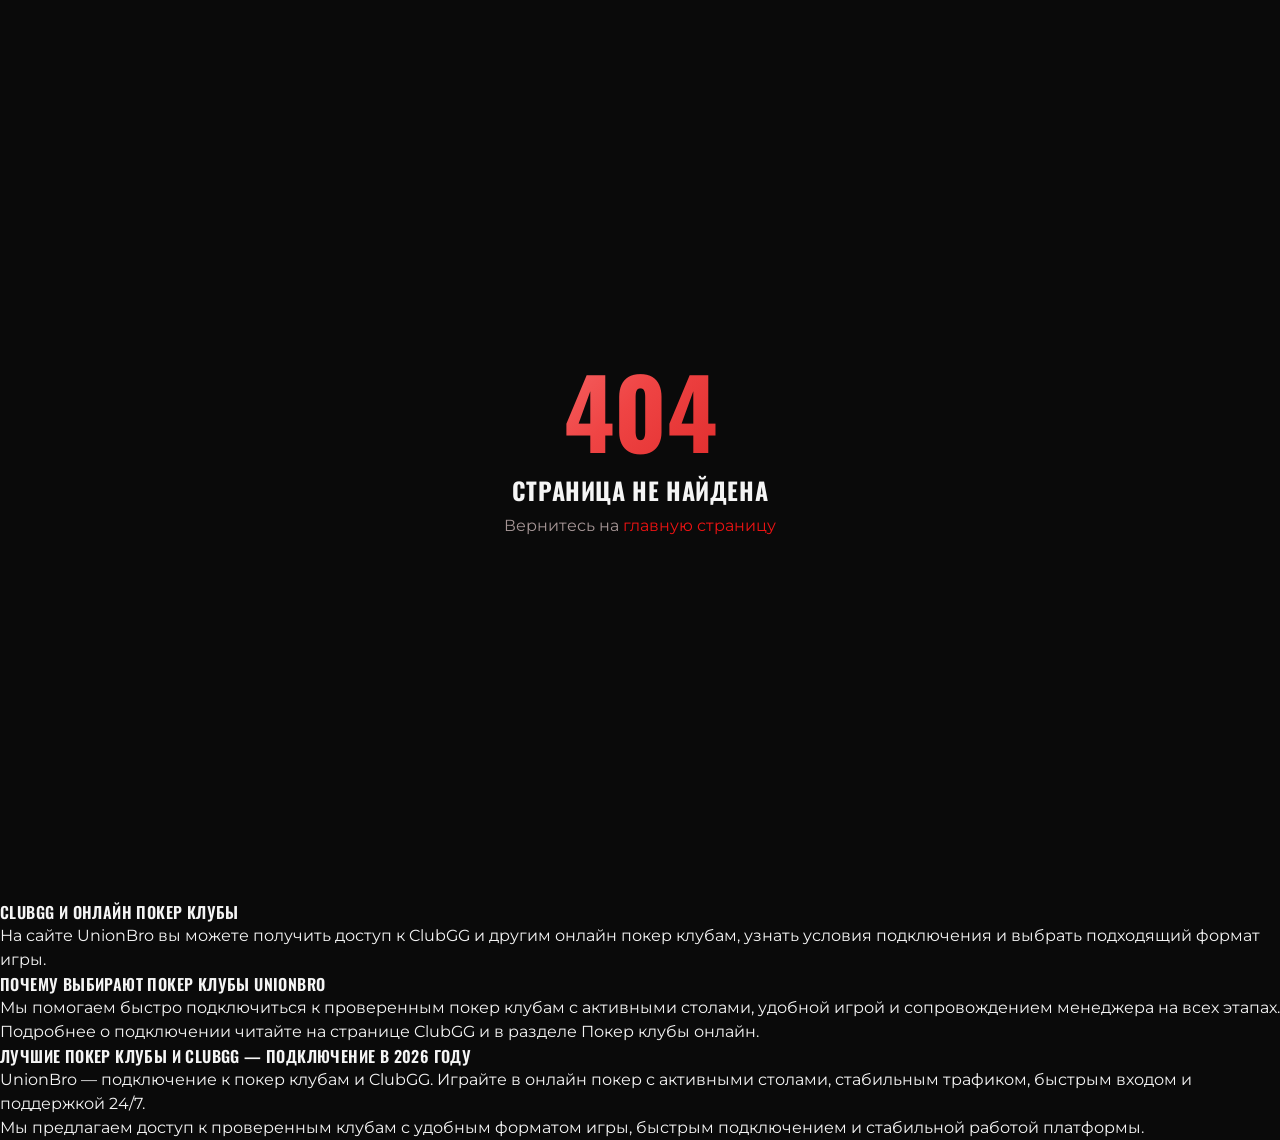
==== commit 5ac44fe9: "Update index.html" ====
--- a/index.html
+++ b/index.html
@@ -68,14 +68,13 @@
     <script type="module" crossorigin src="/assets/index-Do-05twi.js"></script>
     <link rel="stylesheet" crossorigin href="/assets/index-GJDp9SHM.css">
   </head>
+  
   <body>
-      <nav>
-  <a href="/">Главная</a>
-  <a href="/clubgg.html">ClubGG</a>
-  <a href="/poker-clubs.html">Покер клубы онлайн</a>
-</nav>
+    
+    <div id="root"></div>
+    
  <main>
-
+   
   <section>
    <h2>ClubGG и онлайн покер клубы</h2>
 <p>
@@ -97,6 +96,7 @@
   <a href="/poker-clubs.html">Покер клубы онлайн</a>.
 </p>
   </section>
+   
     <section>
   <h2>Лучшие покер клубы и ClubGG — подключение в 2026 году</h2>
 
@@ -111,7 +111,9 @@
     быстрым подключением и стабильной работой платформы.
   </p>
 </section>
+   
 </main>
-    <div id="root"></div>
+    
   </body>
+  
 </html>
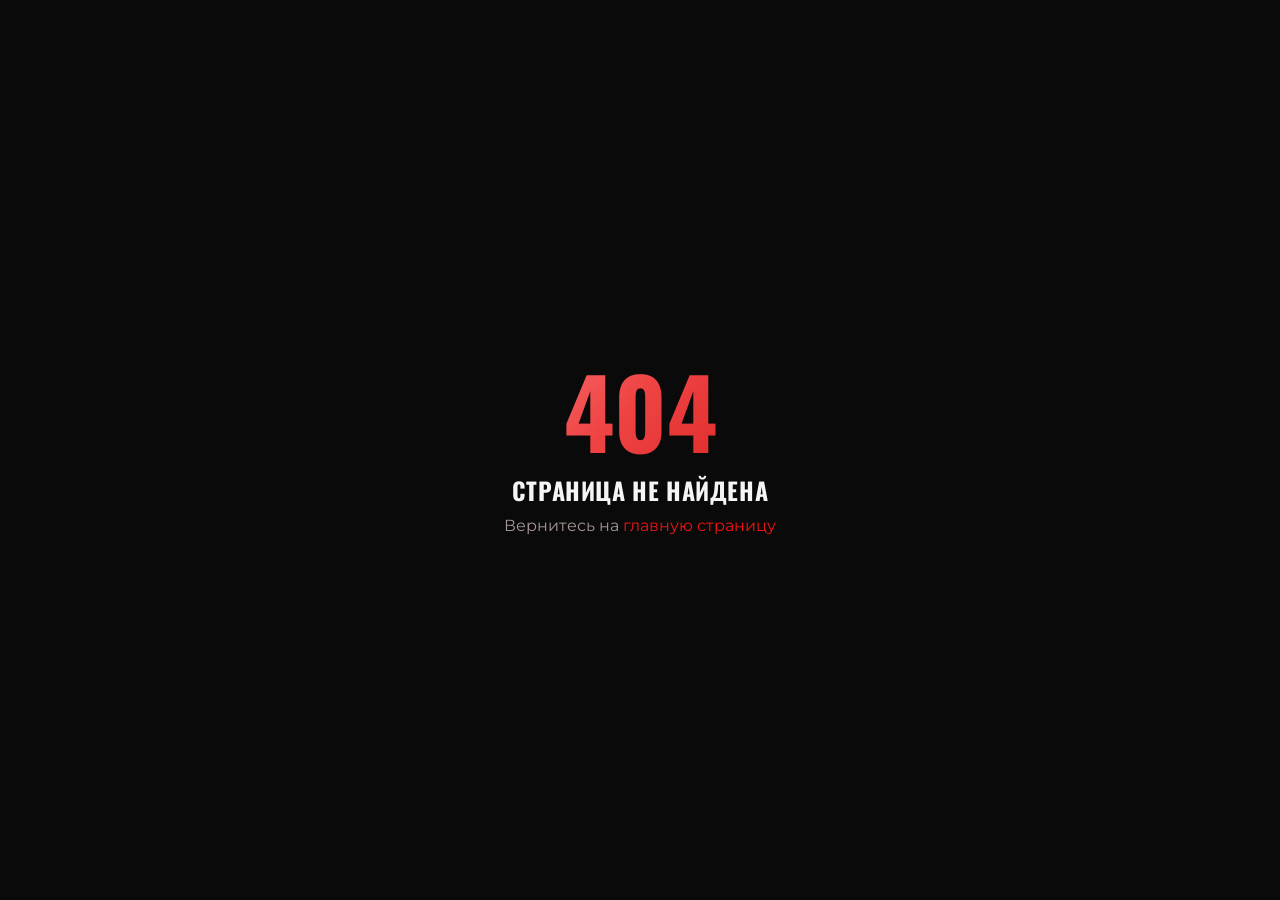
==== commit 5dc49d72: "Add files via upload" ====
--- a/index.html
+++ b/index.html
@@ -5,11 +5,11 @@
     <meta charset="UTF-8" />
     <meta name="viewport" content="width=device-width, initial-scale=1.0" />
 
-    <title>Лучшие покерные клубы ClubGG,X-poker,PPPoker в 2026 году | UnionBro</title>
+    <title>Лучшие покерные клубы ClubGG, X-Poker, PPPoker в 2026 году | UnionBro</title>
 
-   <meta name="description" content="UnionBro — подключение к покер клубам ClubGG,X-Poker,PPPoker. Активные столы, стабильный трафик, быстрый вход и поддержка 24/7." />
+    <meta name="description" content="UnionBro — лучшие покерные клубы ClubGG, X-Poker, PPPoker в 2026 году. Быстрое подключение, активные столы, реальный трафик, поддержка менеджера 24/7. Играйте в онлайн покер на деньги прямо сейчас." />
 
-    <meta name="keywords" content="Poker клубы, ClubGG, онлайн покер, покер клуб, покер на деньги, X-Poker, покер онлайн 2026, лучшие покер клубы, клуб покера зарегистрироваться, покер рум, покер клубы , мобильный покер, покер с реальными деньгами, приватные покер клубы, unionbro покер, покер клуб вступить, покер трафик, онлайн покер клуб" />
+    <meta name="keywords" content="покерные клубы, ClubGG клуб, X-Poker клуб, PPPoker клуб, покер клуб онлайн, покер на деньги, онлайн покер 2026, лучшие покер клубы, покер клуб зарегистрироваться, покер рум, GG Poker клубы, мобильный покер, покер с реальными деньгами, приватные покер клубы, unionbro покер, покер клуб вступить, покер трафик, покер онлайн клуб, Texas Holdem клуб, NLH покер, MTT покер, кэш покер, покер турниры, покер комната, покер аппликация, покер iOS, покер Android, покер бай-ин, покер бонус, покер реклама, покер без депозита, покер клуб Украина, покер клуб Россия, покер клуб Казахстан, покер клуб Беларусь, покер с живыми игроками, клуб GGPoker, клуб ПокерОк, приватный покер клуб, покер ред стар, покер клуб 2025 2026, онлайн покер бесплатно, покер холдем онлайн, покер омаха онлайн, poker club online, best poker clubs, ClubGG poker, online poker 2026" />
 
     <meta name="robots" content="index, follow" />
     <meta name="googlebot" content="index, follow" />
@@ -20,18 +20,18 @@
 
     <meta property="og:type" content="website" />
     <meta property="og:site_name" content="UnionBro" />
-    <meta property="og:title" content="Лучшие покерные клубы ClubGG,X-Poker,PPPoker в 2026 году | UnionBro" />
-    <meta property="og:description" content="Подключение к покерным клубам ClubGG,X-Poker,PPPoker: активные столы, стабильный трафик, быстрый вход и поддержка 24/7." /
+    <meta property="og:title" content="Лучшие покерные клубы ClubGG, X-Poker, PPPoker в 2026 году | UnionBro" />
+    <meta property="og:description" content="UnionBro — быстрое подключение к лучшим покерным клубам. Активные столы, реальный трафик, поддержка менеджера 24/7. ClubGG, X-Poker, PPPoker." />
     <meta property="og:url" content="https://brouniongg.com/" />
     <meta property="og:image" content="https://brouniongg.com/opengraph.jpg" />
     <meta property="og:image:width" content="1200" />
     <meta property="og:image:height" content="630" />
-    <meta property="og:image:alt" content="UnionBro — Клубы GG Poker" />
+    <meta property="og:image:alt" content="UnionBro — покерные клубы ClubGG X-Poker PPPoker" />
     <meta property="og:locale" content="ru_RU" />
 
     <meta name="twitter:card" content="summary_large_image" />
-    <meta name="twitter:title" content="Лучшие покерные клубы ClubGG,X-Poker,PPPoker в 2026 году | UnionBro" />
-    <meta name="twitter:description" content="Подключение к покерным клубам ClubGG,X-Poker,PPPoker: активные столы, стабильный трафик и быстрый вход." />
+    <meta name="twitter:title" content="Лучшие покерные клубы ClubGG, X-Poker, PPPoker в 2026 году | UnionBro" />
+    <meta name="twitter:description" content="Подключение к покерным клубам ClubGG, X-Poker, PPPoker: активные столы, стабильный трафик и быстрый вход." />
     <meta name="twitter:image" content="https://brouniongg.com/opengraph.jpg" />
 
     <script type="application/ld+json">
@@ -41,7 +41,7 @@
       "name": "UnionBro",
       "url": "https://brouniongg.com/",
       "logo": "https://brouniongg.com/images/logo.jpg",
-      "description": "UnionBro — сервис для быстрого подключения к лучшим клубам ClubGG. Активные столы, реальный трафик, поддержка менеджера 24/7.",
+      "description": "UnionBro — сервис для быстрого подключения к лучшим покерным клубам ClubGG, X-Poker, PPPoker. Активные столы, реальный трафик, поддержка менеджера 24/7.",
       "contactPoint": {
         "@type": "ContactPoint",
         "contactType": "customer support",
@@ -56,7 +56,7 @@
       "@type": "WebSite",
       "name": "UnionBro",
       "url": "https://brouniongg.com/",
-      "description": "Лучшие покер клубы и ClubGG — быстрое подключение, активные столы и стабильный трафик."
+      "description": "Лучшие покерные клубы ClubGG, X-Poker, PPPoker — быстрое подключение, активные столы и стабильный трафик.",
       "inLanguage": "ru-RU"
     }
     </script>
@@ -68,52 +68,72 @@
     <script type="module" crossorigin src="/assets/index-Do-05twi.js"></script>
     <link rel="stylesheet" crossorigin href="/assets/index-GJDp9SHM.css">
   </head>
-  
+
   <body>
-    
+
     <div id="root"></div>
-    
- <main>
-   
-  <section>
-   <h2>ClubGG и онлайн покер клубы</h2>
-<p>
-  На сайте UnionBro вы можете получить доступ к ClubGG и другим
-  онлайн покер клубам, узнать условия подключения и выбрать
-  подходящий формат игры.
-</p>
-  </section>
 
-  <section>
-    <h2>Почему выбирают покер клубы UnionBro</h2>
-  <p>
-    Мы помогаем быстро подключиться к проверенным покер клубам с активными столами,
-    удобной игрой и сопровождением менеджера на всех этапах.
-  </p>
- <p>
-  Подробнее о подключении читайте на странице
-  <a href="/clubgg.html">ClubGG</a> и в разделе
-  <a href="/poker-clubs.html">Покер клубы онлайн</a>.
-</p>
-  </section>
-   
-    <section>
-  <h2>Лучшие покер клубы и ClubGG — подключение в 2026 году</h2>
+    <main style="display:none">
 
-  <p>
-    UnionBro — подключение к покер клубам и ClubGG.
-    Играйте в онлайн покер с активными столами, стабильным трафиком,
-    быстрым входом и поддержкой 24/7.
-  </p>
+      <section>
+        <h1>Лучшие покерные клубы ClubGG, X-Poker, PPPoker в 2026 году</h1>
+        <p>
+          UnionBro — ваш проводник в мир онлайн покера. Мы предоставляем быстрый доступ
+          к лучшим покер клубам: ClubGG, X-Poker, PPPoker и другим приватным покер комнатам.
+          Активные столы, реальный трафик, поддержка менеджера 24/7.
+        </p>
+      </section>
 
-  <p>
-    Мы предлагаем доступ к проверенным клубам с удобным форматом игры,
-    быстрым подключением и стабильной работой платформы.
-  </p>
-</section>
-   
-</main>
-    
+      <section>
+        <h2>ClubGG — онлайн покер клуб</h2>
+        <p>
+          ClubGG — одна из лучших мобильных платформ для онлайн покера. Играйте в Texas Holdem,
+          Omaha, Short Deck, турниры MTT и кэш-игры. Подключение к ClubGG через UnionBro —
+          быстро, надёжно, с поддержкой менеджера на всех этапах.
+        </p>
+      </section>
+
+      <section>
+        <h2>X-Poker — покер клуб на телефоне</h2>
+        <p>
+          X-Poker — популярный покер клуб для iOS и Android. Приватные столы, турниры,
+          быстрый вход. Вступайте через UnionBro и получайте доступ к активным столам с живыми игроками.
+        </p>
+      </section>
+
+      <section>
+        <h2>PPPoker — покер клуб онлайн</h2>
+        <p>
+          PPPoker — приватный покер клуб с большим трафиком. Кэш-игры, Sit&Go, MTT турниры.
+          Подключайтесь через UnionBro — поддержка 24/7 и быстрое добавление в клуб.
+        </p>
+      </section>
+
+      <section>
+        <h2>Почему выбирают покер клубы UnionBro</h2>
+        <p>
+          Мы помогаем быстро подключиться к проверенным покер клубам с активными столами,
+          удобной игрой и сопровождением менеджера на всех этапах. Texas Holdem, Omaha,
+          Short Deck — любой формат покера с реальными деньгами и живыми игроками.
+        </p>
+        <p>
+          Покер на деньги онлайн, покер турниры, покер кэш-игры — всё доступно через UnionBro.
+          Быстрое подключение к покер клубам GG Poker, ClubGG, X-Poker, PPPoker.
+          Покер клубы Украина, Россия, Казахстан, Беларусь и СНГ.
+        </p>
+      </section>
+
+      <section>
+        <h2>Онлайн покер на деньги 2026</h2>
+        <p>
+          Ищете лучший покер клуб онлайн в 2026 году? UnionBro предлагает доступ к топовым
+          покер румам с активным трафиком. Покер бонус при вступлении, поддержка по Telegram и WhatsApp,
+          Club ID для быстрого входа. Начните играть в онлайн покер прямо сейчас!
+        </p>
+      </section>
+
+    </main>
+
   </body>
-  
+
 </html>
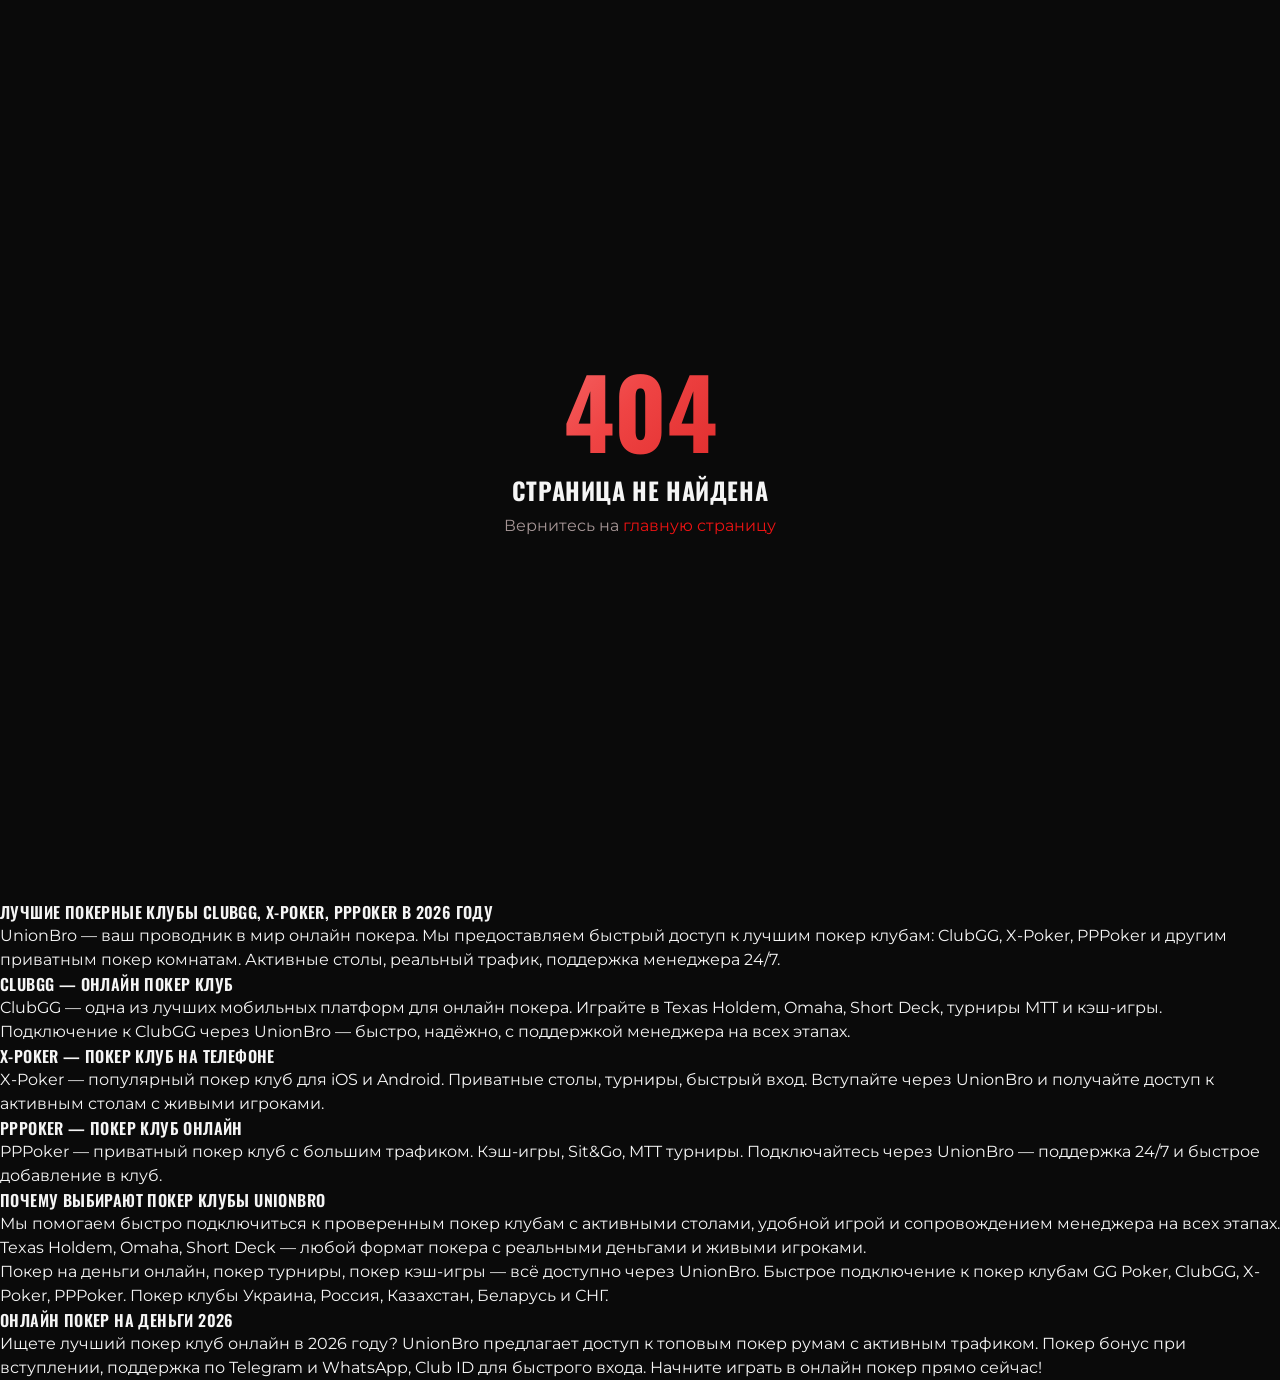
==== commit e1eef9b2: "Update index.html" ====
--- a/index.html
+++ b/index.html
@@ -73,7 +73,7 @@
 
     <div id="root"></div>
 
-    <main style="display:none">
+    <main>
 
       <section>
         <h1>Лучшие покерные клубы ClubGG, X-Poker, PPPoker в 2026 году</h1>
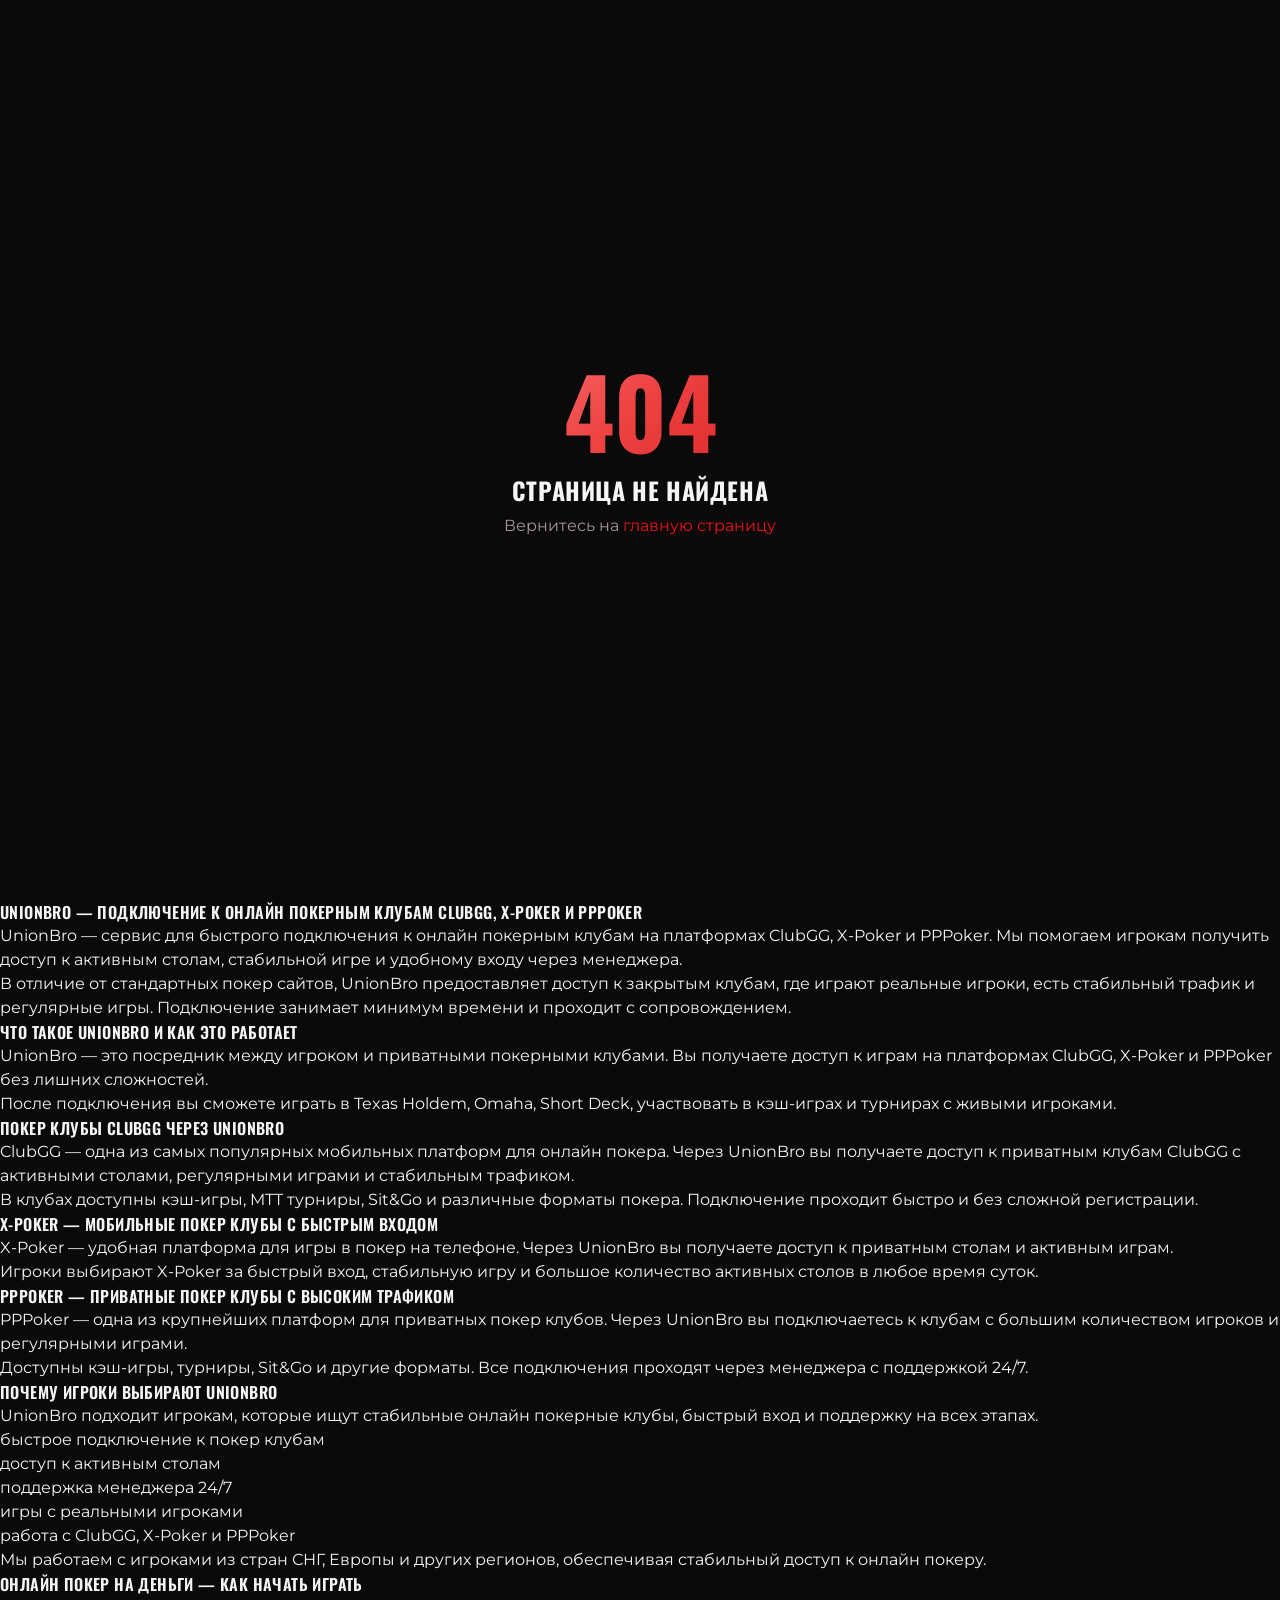
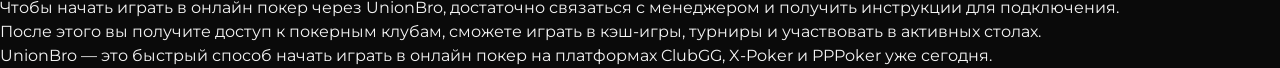
==== commit 7b1a9f69: "Update index.html" ====
--- a/index.html
+++ b/index.html
@@ -5,7 +5,7 @@
     <meta charset="UTF-8" />
     <meta name="viewport" content="width=device-width, initial-scale=1.0" />
 
-    <title>Лучшие покерные клубы ClubGG, X-Poker, PPPoker в 2026 году | UnionBro</title>
+    <title>UnionBro — онлайн покерные клубы ClubGG, X-Poker, PPPoker</title>
 
     <meta name="description" content="UnionBro — лучшие покерные клубы ClubGG, X-Poker, PPPoker в 2026 году. Быстрое подключение, активные столы, реальный трафик, поддержка менеджера 24/7. Играйте в онлайн покер на деньги прямо сейчас." />
 
@@ -75,62 +75,110 @@
 
     <main>
 
-      <section>
-        <h1>Лучшие покерные клубы ClubGG, X-Poker, PPPoker в 2026 году</h1>
-        <p>
-          UnionBro — ваш проводник в мир онлайн покера. Мы предоставляем быстрый доступ
-          к лучшим покер клубам: ClubGG, X-Poker, PPPoker и другим приватным покер комнатам.
-          Активные столы, реальный трафик, поддержка менеджера 24/7.
-        </p>
-      </section>
+     <section>
+  <h1>UnionBro — подключение к онлайн покерным клубам ClubGG, X-Poker и PPPoker</h1>
 
-      <section>
-        <h2>ClubGG — онлайн покер клуб</h2>
-        <p>
-          ClubGG — одна из лучших мобильных платформ для онлайн покера. Играйте в Texas Holdem,
-          Omaha, Short Deck, турниры MTT и кэш-игры. Подключение к ClubGG через UnionBro —
-          быстро, надёжно, с поддержкой менеджера на всех этапах.
-        </p>
-      </section>
+  <p>
+    UnionBro — сервис для быстрого подключения к онлайн покерным клубам на платформах ClubGG,
+    X-Poker и PPPoker. Мы помогаем игрокам получить доступ к активным столам,
+    стабильной игре и удобному входу через менеджера.
+  </p>
 
-      <section>
-        <h2>X-Poker — покер клуб на телефоне</h2>
-        <p>
-          X-Poker — популярный покер клуб для iOS и Android. Приватные столы, турниры,
-          быстрый вход. Вступайте через UnionBro и получайте доступ к активным столам с живыми игроками.
-        </p>
-      </section>
+  <p>
+    В отличие от стандартных покер сайтов, UnionBro предоставляет доступ к закрытым клубам,
+    где играют реальные игроки, есть стабильный трафик и регулярные игры.
+    Подключение занимает минимум времени и проходит с сопровождением.
+  </p>
+</section>
 
-      <section>
-        <h2>PPPoker — покер клуб онлайн</h2>
-        <p>
-          PPPoker — приватный покер клуб с большим трафиком. Кэш-игры, Sit&Go, MTT турниры.
-          Подключайтесь через UnionBro — поддержка 24/7 и быстрое добавление в клуб.
-        </p>
-      </section>
+<section>
+  <h2>Что такое UnionBro и как это работает</h2>
+  <p>
+    UnionBro — это посредник между игроком и приватными покерными клубами.
+    Вы получаете доступ к играм на платформах ClubGG, X-Poker и PPPoker без лишних сложностей.
+  </p>
+  <p>
+    После подключения вы сможете играть в Texas Holdem, Omaha, Short Deck,
+    участвовать в кэш-играх и турнирах с живыми игроками.
+  </p>
+</section>
 
-      <section>
-        <h2>Почему выбирают покер клубы UnionBro</h2>
-        <p>
-          Мы помогаем быстро подключиться к проверенным покер клубам с активными столами,
-          удобной игрой и сопровождением менеджера на всех этапах. Texas Holdem, Omaha,
-          Short Deck — любой формат покера с реальными деньгами и живыми игроками.
-        </p>
-        <p>
-          Покер на деньги онлайн, покер турниры, покер кэш-игры — всё доступно через UnionBro.
-          Быстрое подключение к покер клубам GG Poker, ClubGG, X-Poker, PPPoker.
-          Покер клубы Украина, Россия, Казахстан, Беларусь и СНГ.
-        </p>
-      </section>
+<section>
+  <h2>Покер клубы ClubGG через UnionBro</h2>
+  <p>
+    ClubGG — одна из самых популярных мобильных платформ для онлайн покера.
+    Через UnionBro вы получаете доступ к приватным клубам ClubGG с активными столами,
+    регулярными играми и стабильным трафиком.
+  </p>
+  <p>
+    В клубах доступны кэш-игры, MTT турниры, Sit&Go и различные форматы покера.
+    Подключение проходит быстро и без сложной регистрации.
+  </p>
+</section>
 
-      <section>
-        <h2>Онлайн покер на деньги 2026</h2>
-        <p>
-          Ищете лучший покер клуб онлайн в 2026 году? UnionBro предлагает доступ к топовым
-          покер румам с активным трафиком. Покер бонус при вступлении, поддержка по Telegram и WhatsApp,
-          Club ID для быстрого входа. Начните играть в онлайн покер прямо сейчас!
-        </p>
-      </section>
+<section>
+  <h2>X-Poker — мобильные покер клубы с быстрым входом</h2>
+  <p>
+    X-Poker — удобная платформа для игры в покер на телефоне.
+    Через UnionBro вы получаете доступ к приватным столам и активным играм.
+  </p>
+  <p>
+    Игроки выбирают X-Poker за быстрый вход, стабильную игру и большое количество
+    активных столов в любое время суток.
+  </p>
+</section>
+
+<section>
+  <h2>PPPoker — приватные покер клубы с высоким трафиком</h2>
+  <p>
+    PPPoker — одна из крупнейших платформ для приватных покер клубов.
+    Через UnionBro вы подключаетесь к клубам с большим количеством игроков
+    и регулярными играми.
+  </p>
+  <p>
+    Доступны кэш-игры, турниры, Sit&Go и другие форматы.
+    Все подключения проходят через менеджера с поддержкой 24/7.
+  </p>
+</section>
+
+<section>
+  <h2>Почему игроки выбирают UnionBro</h2>
+  <p>
+    UnionBro подходит игрокам, которые ищут стабильные онлайн покерные клубы,
+    быстрый вход и поддержку на всех этапах.
+  </p>
+
+  <ul>
+    <li>быстрое подключение к покер клубам</li>
+    <li>доступ к активным столам</li>
+    <li>поддержка менеджера 24/7</li>
+    <li>игры с реальными игроками</li>
+    <li>работа с ClubGG, X-Poker и PPPoker</li>
+  </ul>
+
+  <p>
+    Мы работаем с игроками из стран СНГ, Европы и других регионов,
+    обеспечивая стабильный доступ к онлайн покеру.
+  </p>
+</section>
+
+<section>
+  <h2>Онлайн покер на деньги — как начать играть</h2>
+  <p>
+    Чтобы начать играть в онлайн покер через UnionBro,
+    достаточно связаться с менеджером и получить инструкции для подключения.
+  </p>
+
+  <p>
+    После этого вы получите доступ к покерным клубам, сможете играть в кэш-игры,
+    турниры и участвовать в активных столах.
+  </p>
+
+  <p>
+    UnionBro — это быстрый способ начать играть в онлайн покер
+    на платформах ClubGG, X-Poker и PPPoker уже сегодня.
+  </p>
+</section>
 
     </main>
 
